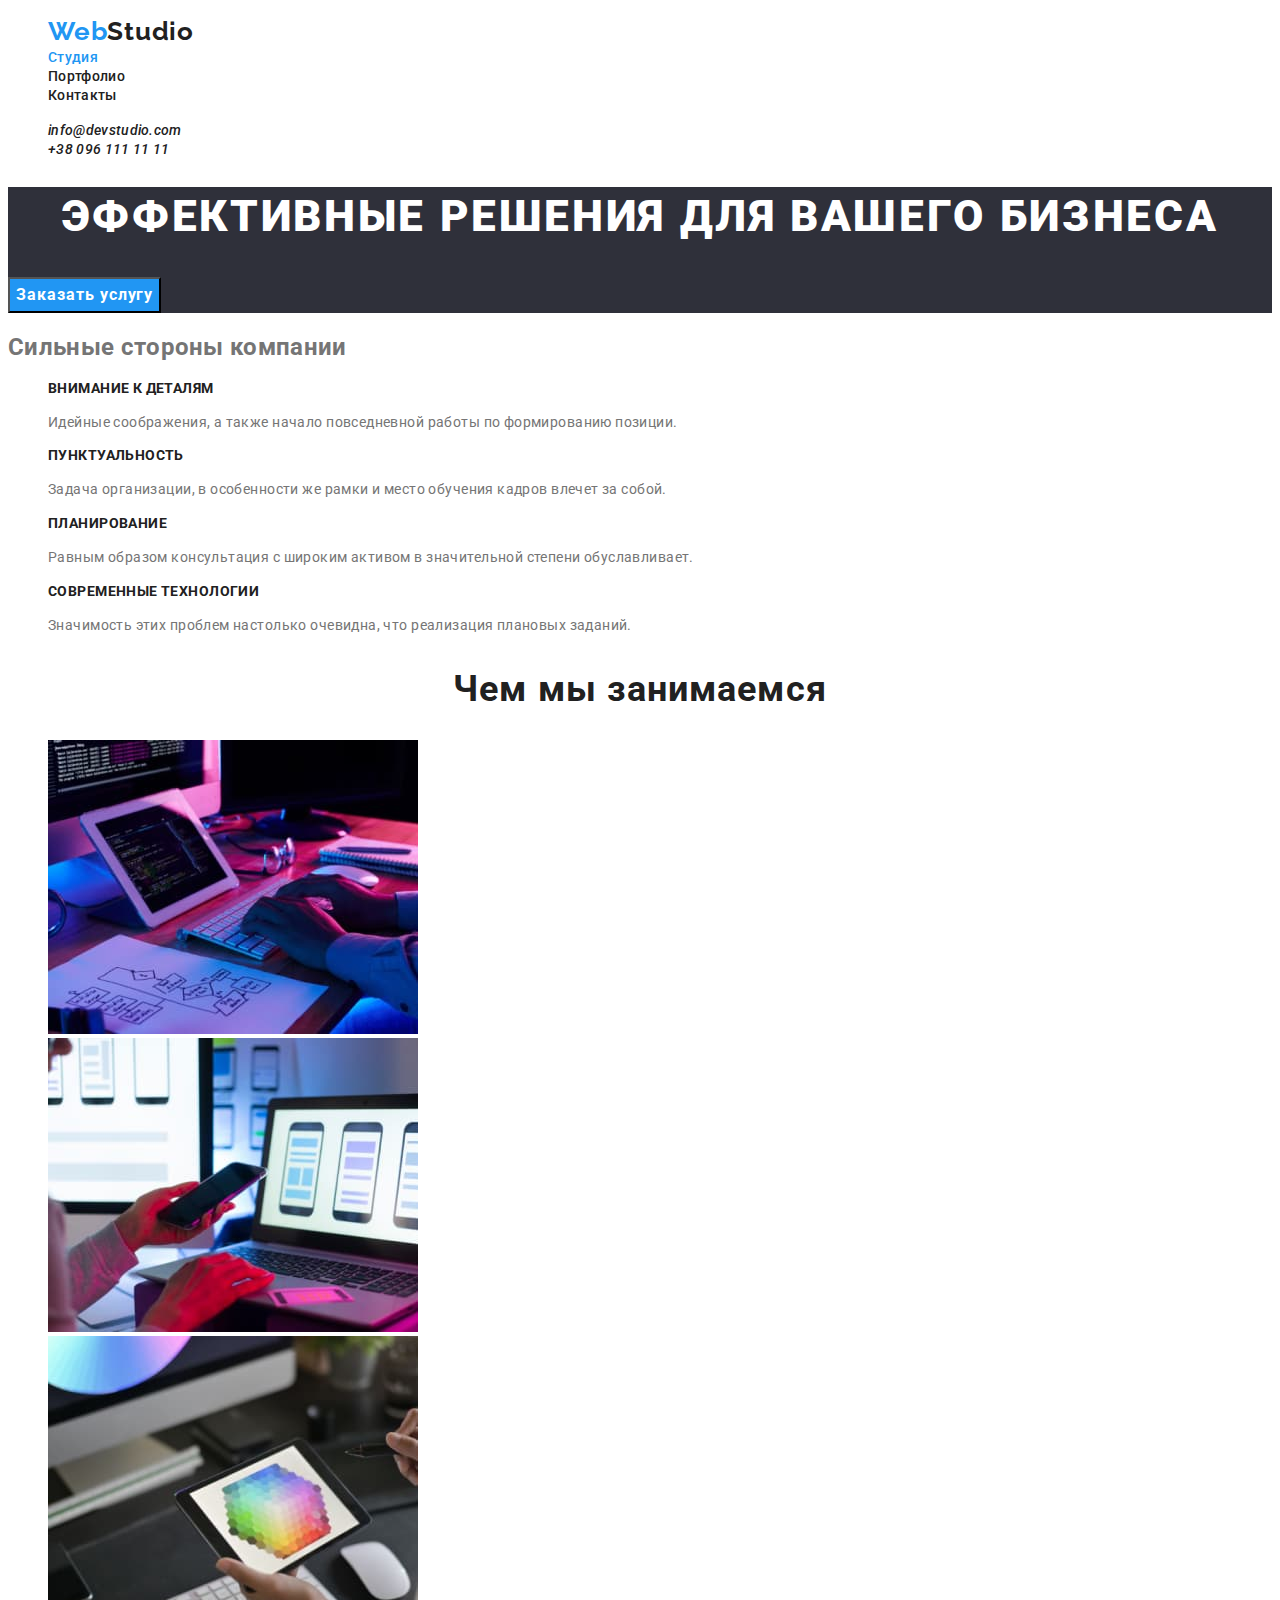
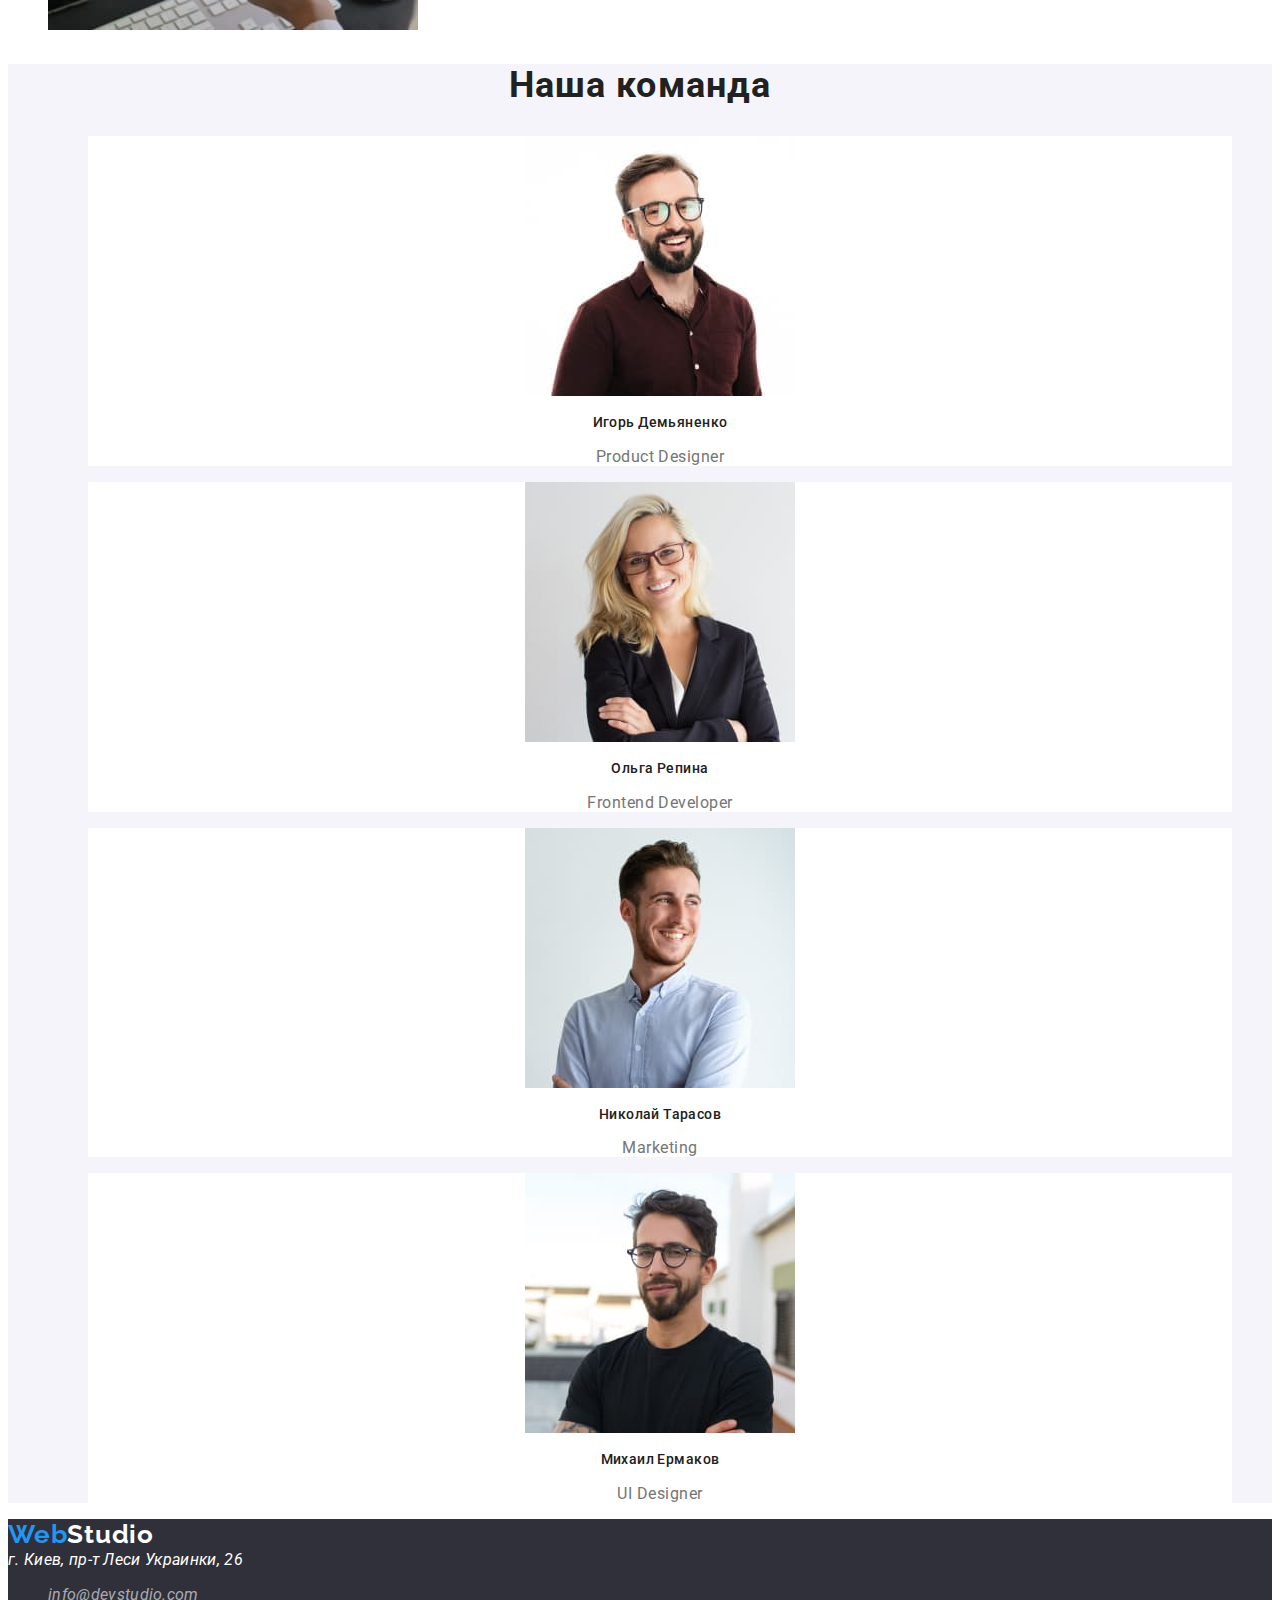
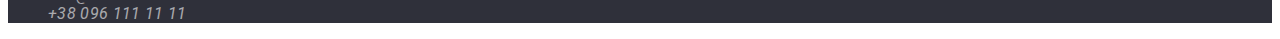
==== index.html @ fc60b1e9 "First final version" ====
<!DOCTYPE html>
<html lang="ru">
  <head>
    <meta charset="UTF-8" />
    <meta http-equiv="X-UA-Compatible" content="IE=edge" />
    <meta name="viewport" content="width=device-width, initial-scale=1.0" />
    <meta
      name="description"
      content="Розработка и создание сайтов включая создания макета и веб-дизайн"
    />
    <title>WebStudio</title>
    <link rel="preconnect" href="https://fonts.googleapis.com" />
    <link rel="preconnect" href="https://fonts.gstatic.com" crossorigin />
    <link
      href="https://fonts.googleapis.com/css2?family=Raleway:wght@700&family=Roboto:wght@400;500;700;900&display=swap"
      rel="stylesheet"
    />
    <link rel="stylesheet" href="./css/styles.css" />
  </head>

  <body>
    <header>
      <!--NAVIGATION-->
      <nav>
        <ul class="site-nav list">
          <li>
            <a href="./" class="logo">Web<span class="logo-black">Studio</span></a>
          </li>
          <li><a href="" class="link current">Студия</a></li>
          <li><a href="./portfolio.html" class="link">Портфолио</a></li>
          <li><a href="" class="link">Контакты</a></li>
        </ul>
      </nav>
      <!--/ NAVIGATION-->
      <!--CONTACTS-->
      <address>
        <ul class="contacts list">
          <li><a href="mailto:nfo@devstudio.com" class="link">info@devstudio.com</a></li>
          <li><a href="tel:+380961111111" class="link">+38 096 111 11 11</a></li>
        </ul>
      </address>
    </header>
    <!--/ CONTACTS-->
    <!--HERO BLOCK-->
    <main>
      <section class="section hero">
        <h1 class="hero-title">Эффективные решения для вашего бизнеса</h1>
        <button type="button" class="button">Заказать услугу</button>
      </section>
      <!--/ HERO BLOCK-->

      <!--STRONG PARTS OF THE COMPANY-->
      <section class="section feature">
        <h2>Сильные стороны компании</h2>
        <ul class="list">
          <li>
            <article>
              <h2 class="sub-title">Внимание к деталям</h2>
              <p class="text">
                Идейные соображения, а также начало повседневной работы по формированию позиции.
              </p>
            </article>
          </li>
          <li>
            <article>
              <h2 class="sub-title">Пунктуальность</h2>
              <p class="text">
                Задача организации, в особенности же рамки и место обучения кадров влечет за собой.
              </p>
            </article>
          </li>

          <li>
            <article>
              <h2 class="sub-title">Планирование</h2>
              <p class="text">
                Равным образом консультация с широким активом в значительной степени обуславливает.
              </p>
            </article>
          </li>

          <li>
            <article>
              <h2 class="sub-title">Современные технологии</h2>
              <p class="text">
                Значимость этих проблем настолько очевидна, что реализация плановых заданий.
              </p>
            </article>
          </li>
        </ul>
      </section>
      <!--/ STRONG PARTS OF THE COMPANY-->

      <!--OUR JOB-->
      <section class="section">
        <h2 class="section-title">Чем мы занимаемся</h2>
        <ul class="list">
          <li><img src="./images/box1.jpg" alt="Пишим код" width="370" height="294" /></li>
          <li>
            <img src="./images/box2.jpg" alt="Делаем веб веб-дизайн" width="370" height="294" />
          </li>
          <li>
            <img
              src="./images/box3.jpg"
              alt="Оптимизируем цветовую палитру"
              width="370"
              height="294"
            />
          </li>
        </ul>
      </section>
      <!--/ OUR JOB-->

      <!--OUR TEAM-->
      <section class="section team">
        <h2 class="section-title">Наша команда</h2>
        <ul class="list">
          <li>
            <figure class="team-bg">
              <img
                src="./images/team/person1.jpg"
                alt="Product Designer"
                width="270"
                height="260"
              />
              <figcaption>
                <h3 class="sub-title">Игорь Демьяненко</h3>
                <p lang="en">Product Designer</p>
              </figcaption>
            </figure>
          </li>

          <li>
            <figure class="team-bg">
              <img
                src="./images/team/person2.jpg"
                alt="Frontend Developer"
                width="270"
                height="260"
              />
              <figcaption>
                <h3 class="sub-title">Ольга Репина</h3>
                <p lang="en">Frontend Developer</p>
              </figcaption>
            </figure>
          </li>

          <li>
            <figure class="team-bg">
              <img src="./images/team/person3.jpg" alt="Marketing" width="270" height="260" />
              <figcaption>
                <h3 class="sub-title">Николай Тарасов</h3>
                <p lang="en">Marketing</p>
              </figcaption>
            </figure>
          </li>

          <li>
            <figure class="team-bg">
              <img src="./images/team/person4.jpg" alt="UI Designer" width="270" height="260" />
              <figcaption>
                <h3 class="sub-title">Михаил Ермаков</h3>
                <p lang="en">UI Designer</p>
              </figcaption>
            </figure>
          </li>
        </ul>
      </section>
    </main>
    <!--/ OUR TEAM-->
    <!--FOOTER-->
    <footer class="bottom">
      <a href="./index.html" class="logo">Web<span class="logo-white">Studio</span></a>
      <address>
        г. Киев, пр-т Леси Украинки, 26
      </address>
      <address>
        <ul class="address list">
          <li><a href="mailto:nfo@devstudio.com" class="link">info@devstudio.com</a></li>
          <li><a href="tel:+380961111111" class="link">+38 096 111 11 11</a></li>
        </ul>
      </address>
    </footer>
    <!--/ FOOTER-->
  </body>
</html>
---- css/styles.css ----
:root {
    --title-text-color: #212121;
    --accent-color: #2196F3;
    --main-text-color: #757575;
    --address-text: rgba(255, 255, 255, 0.6);
    --background-color-white: #ffffff;
    --background-color-gray: #F5F4FA;
    --background-color-black: #2F303A;
}

body {
    background-color: var(--background-color-white);
    color: var(--main-text-color);

    font-family: Roboto, sans-serif;
    letter-spacing: 0.02em;
}

button {
    font-family: inherit;

    cursor: pointer;
}

.list {
    list-style-type: none
}

/* Site navigation */
.logo {
    color: var(--accent-color);

    font-family: 'Raleway';
    font-weight: 700;
    font-size: 26px;
    line-height: 1.19;
    letter-spacing: 0.03em;
    text-decoration: none;
}
.logo-black {
    color: var(--title-text-color);
}
.logo-white {
    color: #ffffff;
}

.site-nav .link,
.contacts .link {
    color: var(--title-text-color);

    text-decoration: none;
    font-weight: 500;
    font-size: 14px;
    line-height: 1.14;
}

.link.current {
    color: var(--accent-color);
}

.site-nav .link:hover,
.site-nav .link:focus,
.contacts .link:hover,
.contacts .link:focus,
.bottom .link:hover,
.bottom .link:focus {
    color: var(--accent-color);
}

.contacts .link {
    text-decoration: none;
}

/* Main section */

.section-title {
    color: var(--title-text-color);
        font-weight: 700;
        font-size: 36px;
        line-height: 1.17;
        text-align: center;
        letter-spacing: 0.03em;
}

.sub-title{
color: var(--title-text-color);
    font-weight: 700;
    font-size: 14px;
    line-height: 1.14;
    letter-spacing: 0.03em;
    text-transform: uppercase;

}




/* Hero block */
.hero-title {
    color: #ffffff;

    font-weight: 900;
    font-size: 44px;
    line-height: 1.36;
    text-align: center;
    letter-spacing: 0.06em;
    text-transform: uppercase;
}

.section.hero {
    background-color: var(--background-color-black);
}

.button {
    background-color: var(--accent-color);
    color: #ffffff;

    font-weight: 700;
    font-size: 16px;
    line-height: 1.88;
    letter-spacing: 0.06em;
}

/*--/ Hero block */
/*     STRONG PARTS OF THE COMPANY */
.feature .text{
    font-family: 'Roboto';
        font-weight: 400;
        font-size: 14px;
        line-height: 1.71;
        letter-spacing: 0.03em;
}


/* --/ STRONG PARTS OF THE COMPANY */

/*   Our team */
.team {
    background-color: var(--background-color-gray);

    font-family: 'Roboto';
        font-style: normal;
        font-weight: 400;
        font-size: 16px;
        line-height: 1.19;
        text-align: center;
        letter-spacing: 0.03em;
}

.team .sub-title{

        font-weight: 500;
        line-height: 1.2;
        text-transform:none;
}

.team-bg {
    background-color: var(--background-color-white);
}
/*--/ Our team */
/* Footer */

.bottom {
    color: #ffffff;
    background-color: var(--background-color-black);
}


.bottom .link {
    color: rgba(255 255 255 / .6);
    text-decoration: none;
}

/* Portfolio */

.button-filter {
    color: var(--title-text-color);
    background-color: #F5F4FA;

        font-weight: 500;
        font-size: 16px;
        line-height: 1.6;
        text-align: center;
        letter-spacing: 0.03em;
}

.button-filter:hover,
.button-filter:focus {
    color: #ffffff;
    background-color: var(--accent-color);
    text-align: end;
}

.portfolio .sub-title{
font-weight: 700;
    font-size: 18px;
    line-height: 2;
    letter-spacing: 0.06em;
}

.portfolio .text{
        font-weight: 400;
        font-size: 16px;
        line-height: 1.9;
        letter-spacing: 0.03em;
}
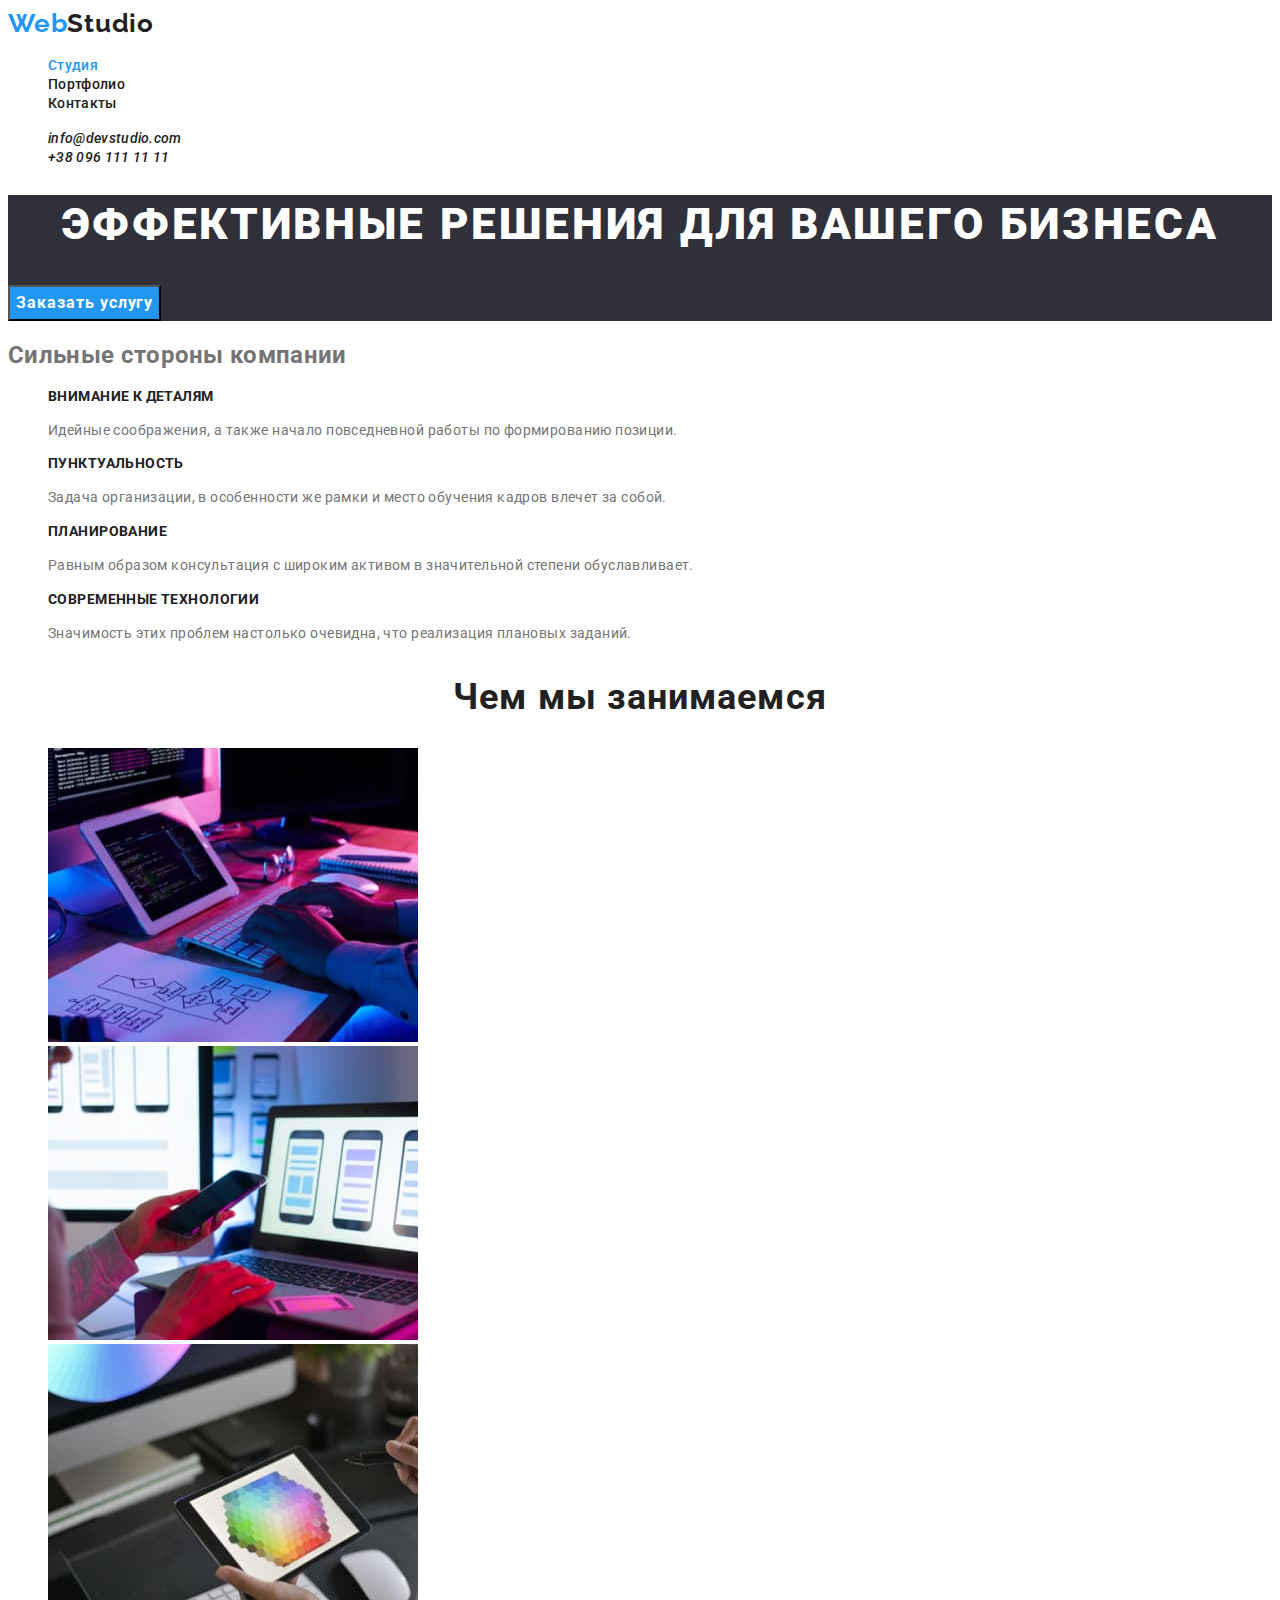
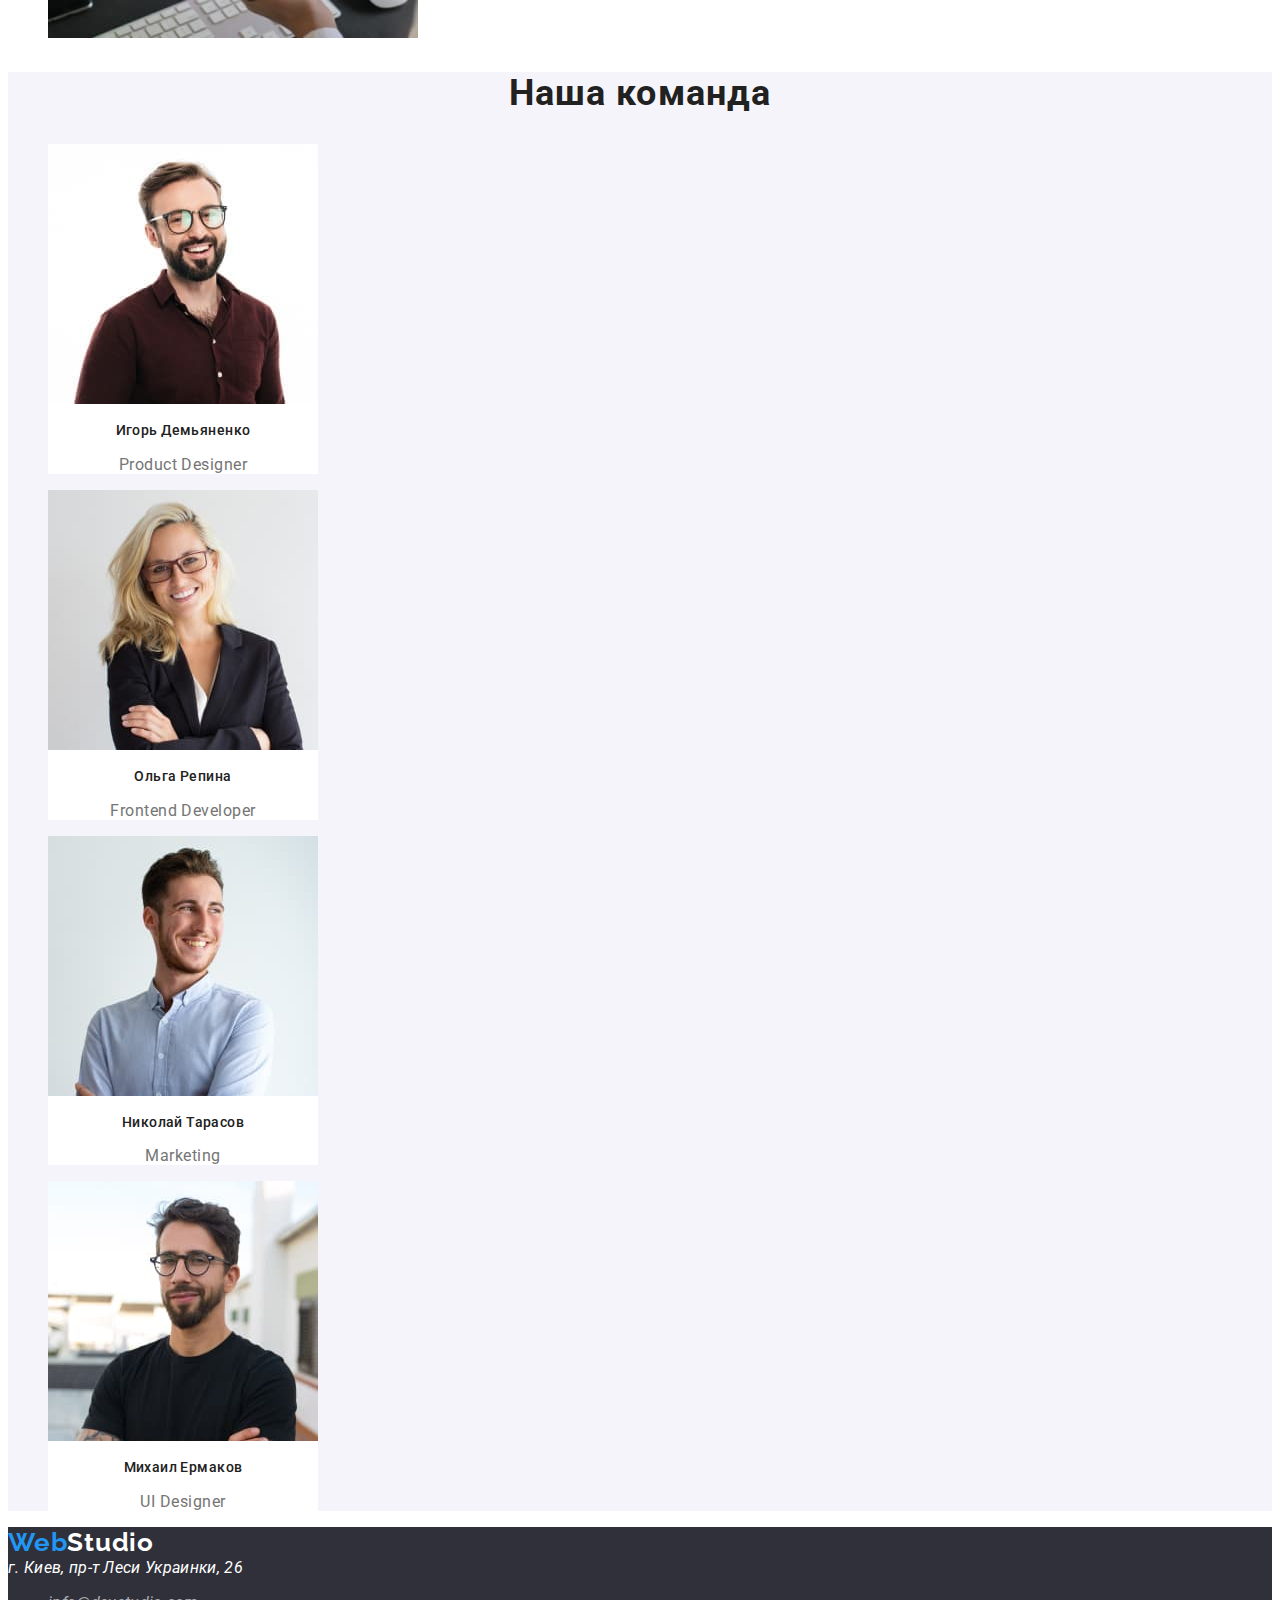
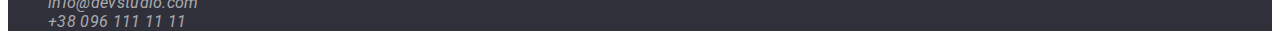
==== commit c04d4362: "removed unnessary article & figure" ====
--- a/index.html
+++ b/index.html
@@ -22,10 +22,8 @@
     <header>
       <!--NAVIGATION-->
       <nav>
+        <a href="./" class="logo">Web<span class="logo-black">Studio</span></a>
         <ul class="site-nav list">
-          <li>
-            <a href="./" class="logo">Web<span class="logo-black">Studio</span></a>
-          </li>
           <li><a href="" class="link current">Студия</a></li>
           <li><a href="./portfolio.html" class="link">Портфолио</a></li>
           <li><a href="" class="link">Контакты</a></li>
@@ -54,38 +52,38 @@
         <h2>Сильные стороны компании</h2>
         <ul class="list">
           <li>
-            <article>
-              <h2 class="sub-title">Внимание к деталям</h2>
+            <div>
+              <h3 class="sub-title">Внимание к деталям</h3>
               <p class="text">
                 Идейные соображения, а также начало повседневной работы по формированию позиции.
               </p>
-            </article>
+            </div>
           </li>
           <li>
-            <article>
-              <h2 class="sub-title">Пунктуальность</h2>
+            <div>
+              <h3 class="sub-title">Пунктуальность</h3>
               <p class="text">
                 Задача организации, в особенности же рамки и место обучения кадров влечет за собой.
               </p>
-            </article>
+            </div>
           </li>
 
           <li>
-            <article>
-              <h2 class="sub-title">Планирование</h2>
+            <div>
+              <h3 class="sub-title">Планирование</h3>
               <p class="text">
                 Равным образом консультация с широким активом в значительной степени обуславливает.
               </p>
-            </article>
+            </div>
           </li>
 
           <li>
-            <article>
-              <h2 class="sub-title">Современные технологии</h2>
+            <div>
+              <h3 class="sub-title">Современные технологии</h3>
               <p class="text">
                 Значимость этих проблем настолько очевидна, что реализация плановых заданий.
               </p>
-            </article>
+            </div>
           </li>
         </ul>
       </section>
@@ -97,7 +95,7 @@
         <ul class="list">
           <li><img src="./images/box1.jpg" alt="Пишим код" width="370" height="294" /></li>
           <li>
-            <img src="./images/box2.jpg" alt="Делаем веб веб-дизайн" width="370" height="294" />
+            <img src="./images/box2.jpg" alt="Делаем веб-дизайн" width="370" height="294" />
           </li>
           <li>
             <img
@@ -115,54 +113,48 @@
       <section class="section team">
         <h2 class="section-title">Наша команда</h2>
         <ul class="list">
-          <li>
-            <figure class="team-bg">
-              <img
-                src="./images/team/person1.jpg"
-                alt="Product Designer"
-                width="270"
-                height="260"
-              />
-              <figcaption>
-                <h3 class="sub-title">Игорь Демьяненко</h3>
-                <p lang="en">Product Designer</p>
-              </figcaption>
-            </figure>
+          <li class="team-bg">
+            <img
+              src="./images/team/person1.jpg"
+              alt="Мужчина, одетый в коричневую рубашку, с черной бородой и в очках - улыбается."
+              width="270"
+              height="260"
+            />
+            <h3 class="sub-title">Игорь Демьяненко</h3>
+            <p lang="en">Product Designer</p>
           </li>
 
-          <li>
-            <figure class="team-bg">
-              <img
-                src="./images/team/person2.jpg"
-                alt="Frontend Developer"
-                width="270"
-                height="260"
-              />
-              <figcaption>
-                <h3 class="sub-title">Ольга Репина</h3>
-                <p lang="en">Frontend Developer</p>
-              </figcaption>
-            </figure>
+          <li class="team-bg">
+            <img
+              src="./images/team/person2.jpg"
+              alt="Женщина, одетая в черный пиджак, с русыми волосами и в очках - улыбается."
+              width="270"
+              height="260"
+            />
+            <h3 class="sub-title">Ольга Репина</h3>
+            <p lang="en">Frontend Developer</p>
           </li>
 
-          <li>
-            <figure class="team-bg">
-              <img src="./images/team/person3.jpg" alt="Marketing" width="270" height="260" />
-              <figcaption>
-                <h3 class="sub-title">Николай Тарасов</h3>
-                <p lang="en">Marketing</p>
-              </figcaption>
-            </figure>
+          <li class="team-bg">
+            <img
+              src="./images/team/person3.jpg"
+              alt="Мужчина, одетый в белую рубашку, с легкой небритостью на лице -  улыбается."
+              width="270"
+              height="260"
+            />
+            <h3 class="sub-title">Николай Тарасов</h3>
+            <p lang="en">Marketing</p>
           </li>
 
-          <li>
-            <figure class="team-bg">
-              <img src="./images/team/person4.jpg" alt="UI Designer" width="270" height="260" />
-              <figcaption>
-                <h3 class="sub-title">Михаил Ермаков</h3>
-                <p lang="en">UI Designer</p>
-              </figcaption>
-            </figure>
+          <li class="team-bg">
+            <img
+              src="./images/team/person4.jpg"
+              alt="Мужчина, одетый в черную футболку, с черной бородой и в очках  - улыбается."
+              width="270"
+              height="260"
+            />
+            <h3 class="sub-title">Михаил Ермаков</h3>
+            <p lang="en">UI Designer</p>
           </li>
         </ul>
       </section>
--- a/css/styles.css
+++ b/css/styles.css
@@ -156,6 +156,7 @@
 
 .team-bg {
     background-color: var(--background-color-white);
+    width: 270px;
 }
 /*--/ Our team */
 /* Footer */
@@ -196,11 +197,12 @@
     font-size: 18px;
     line-height: 2;
     letter-spacing: 0.06em;
+    text-transform: none;
 }
 
 .portfolio .text{
         font-weight: 400;
         font-size: 16px;
         line-height: 1.9;
-        letter-spacing: 0.03em;
-}
+        letter-spacing: 0.03em;   
+}
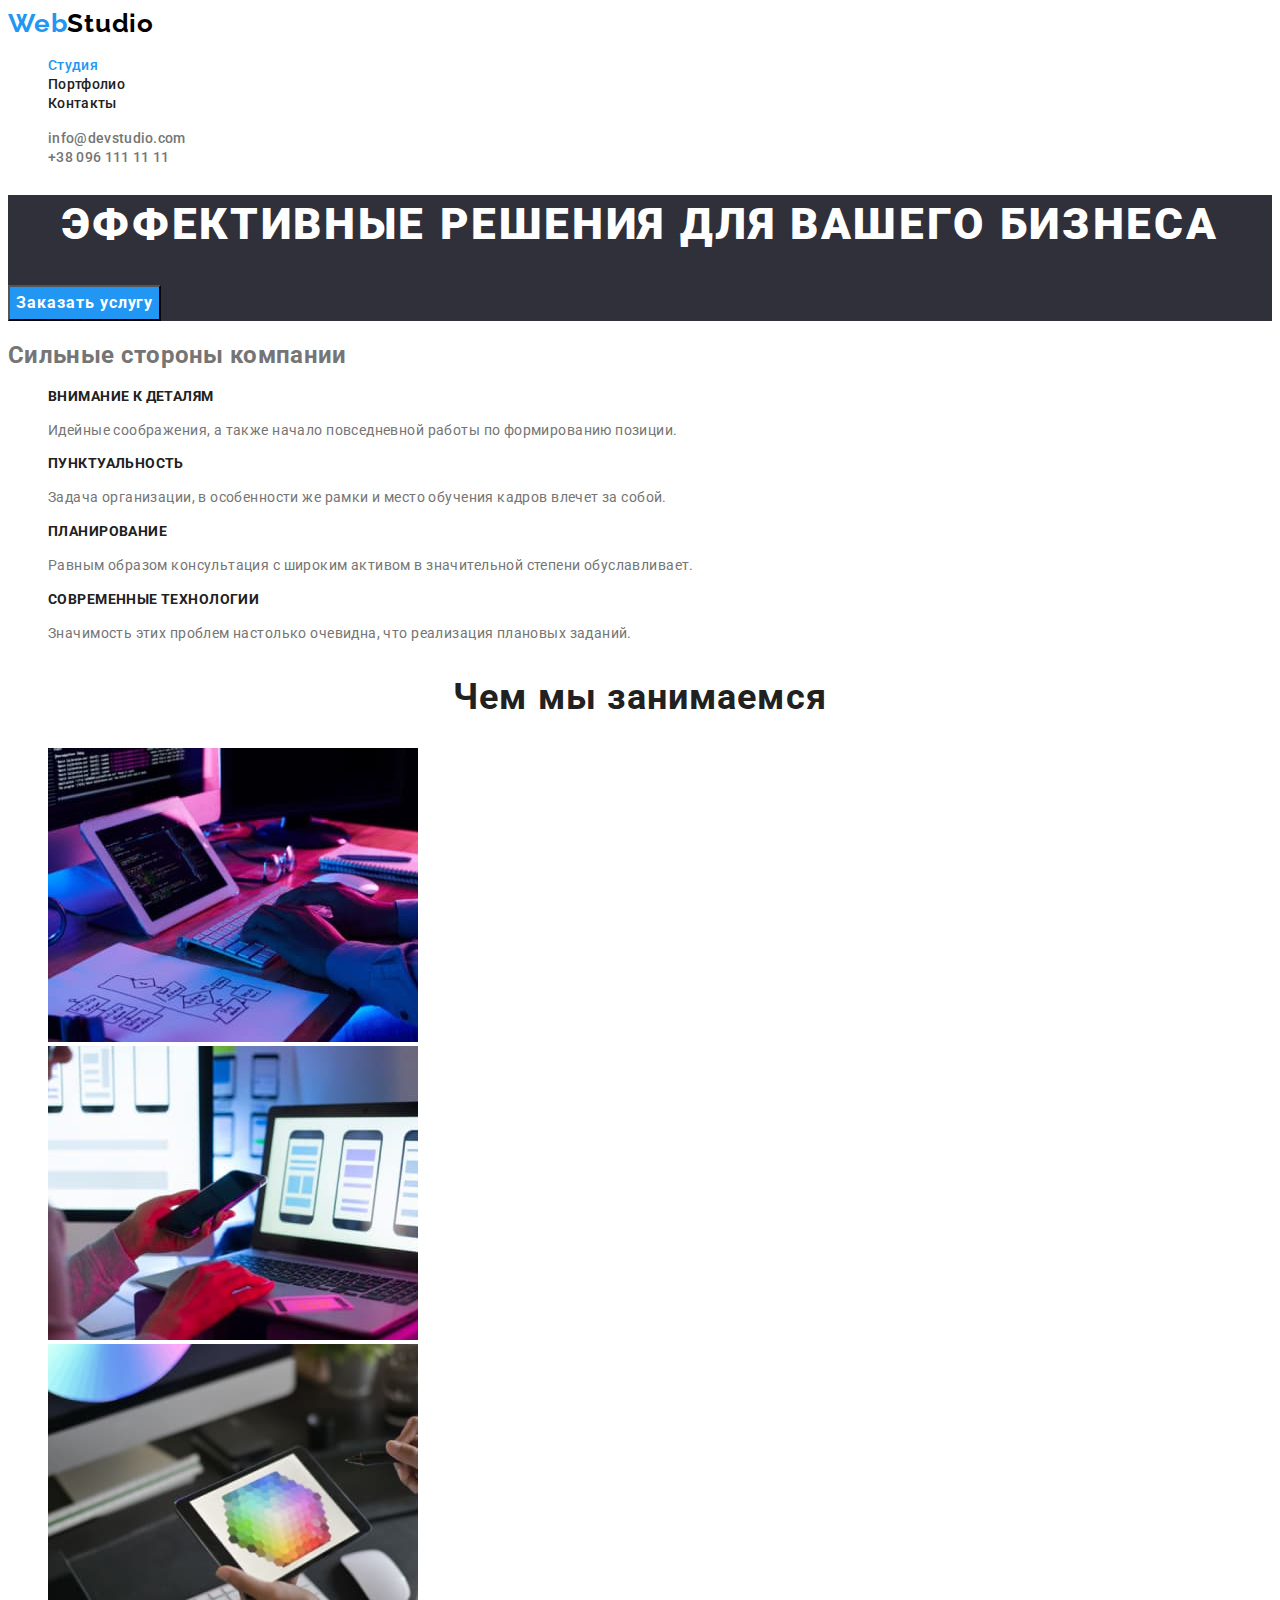
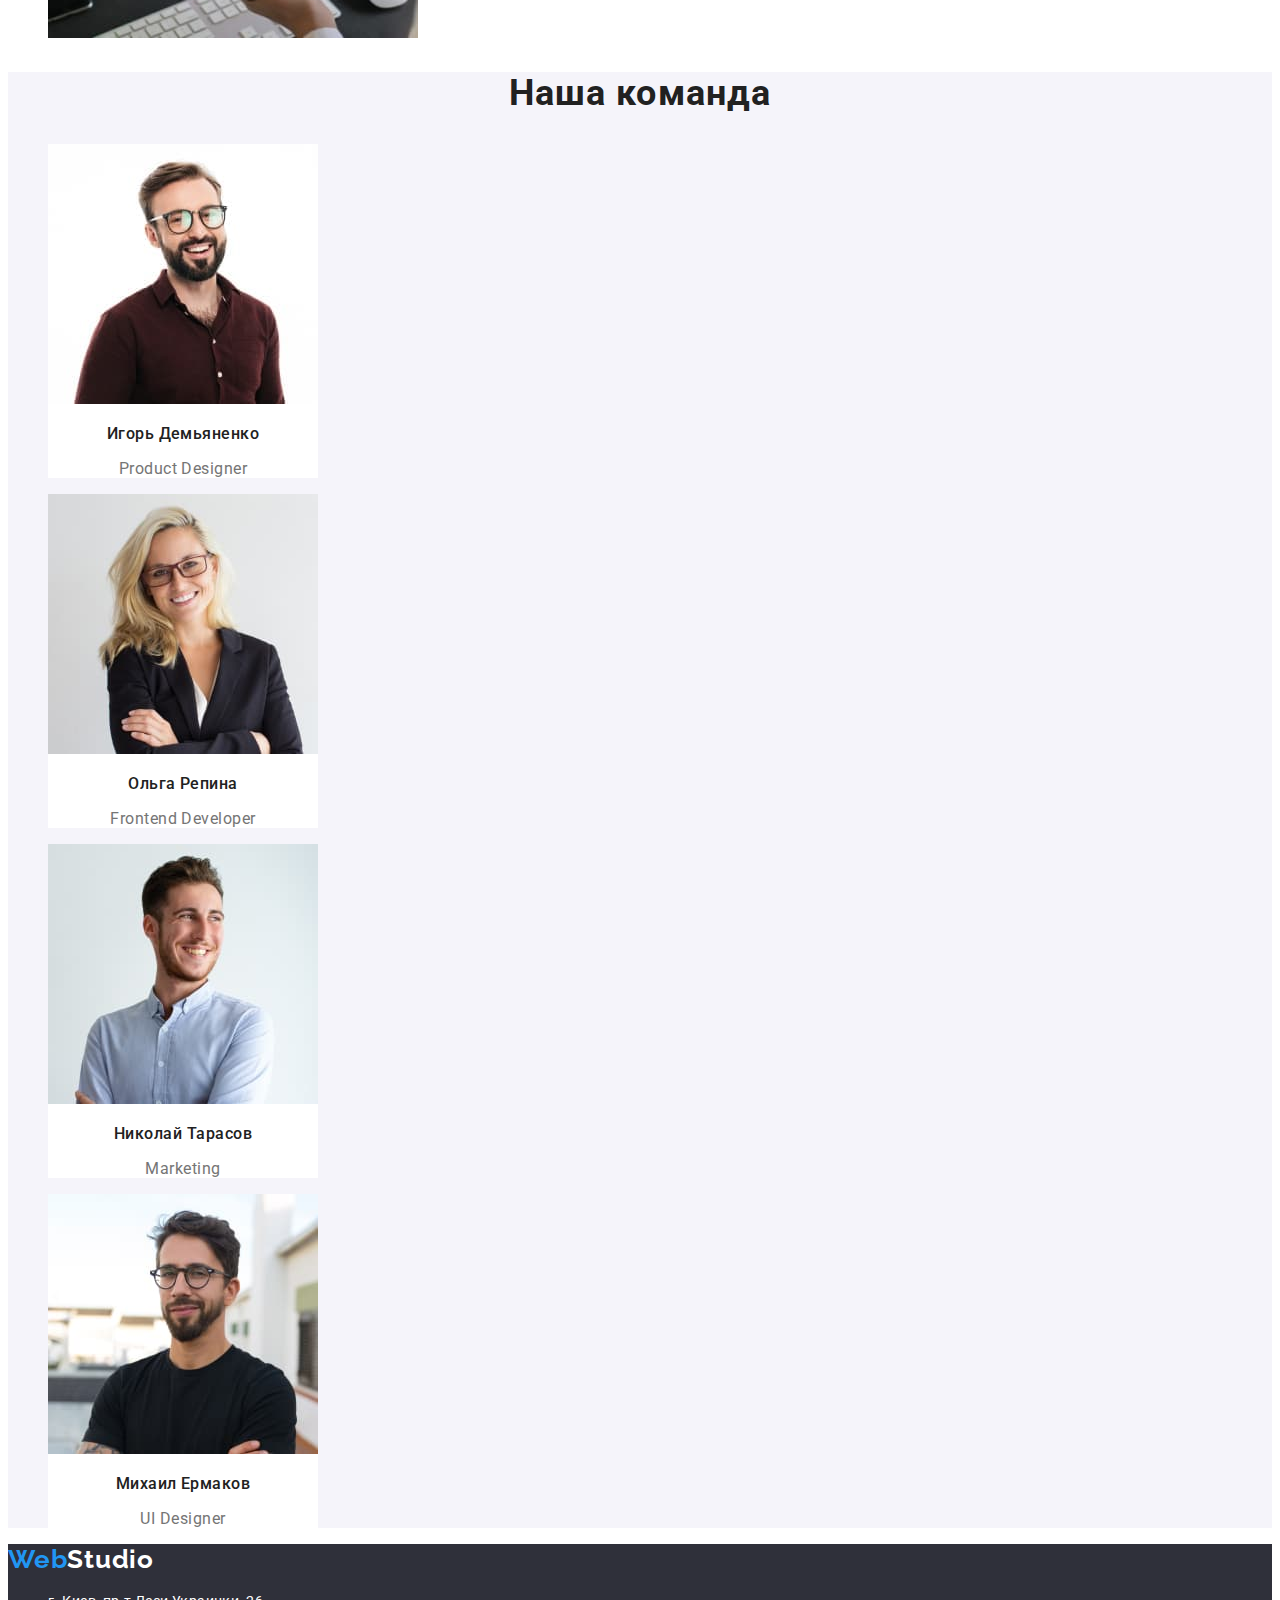
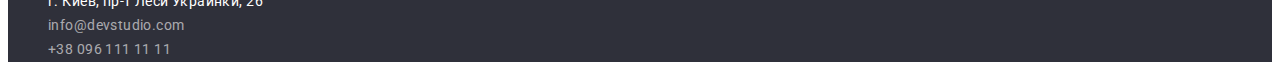
==== commit 4c2756fc: "second attempt for approval" ====
--- a/index.html
+++ b/index.html
@@ -31,12 +31,12 @@
       </nav>
       <!--/ NAVIGATION-->
       <!--CONTACTS-->
-      <address>
+      <div>
         <ul class="contacts list">
           <li><a href="mailto:nfo@devstudio.com" class="link">info@devstudio.com</a></li>
           <li><a href="tel:+380961111111" class="link">+38 096 111 11 11</a></li>
         </ul>
-      </address>
+      </div>
     </header>
     <!--/ CONTACTS-->
     <!--HERO BLOCK-->
@@ -113,7 +113,7 @@
       <section class="section team">
         <h2 class="section-title">Наша команда</h2>
         <ul class="list">
-          <li class="team-bg">
+          <li class="mate">
             <img
               src="./images/team/person1.jpg"
               alt="Мужчина, одетый в коричневую рубашку, с черной бородой и в очках - улыбается."
@@ -121,10 +121,10 @@
               height="260"
             />
             <h3 class="sub-title">Игорь Демьяненко</h3>
-            <p lang="en">Product Designer</p>
+            <p lang="en" class="text">Product Designer</p>
           </li>
 
-          <li class="team-bg">
+          <li class="mate">
             <img
               src="./images/team/person2.jpg"
               alt="Женщина, одетая в черный пиджак, с русыми волосами и в очках - улыбается."
@@ -132,10 +132,10 @@
               height="260"
             />
             <h3 class="sub-title">Ольга Репина</h3>
-            <p lang="en">Frontend Developer</p>
+            <p lang="en" class="text">Frontend Developer</p>
           </li>
 
-          <li class="team-bg">
+          <li class="mate">
             <img
               src="./images/team/person3.jpg"
               alt="Мужчина, одетый в белую рубашку, с легкой небритостью на лице -  улыбается."
@@ -143,10 +143,10 @@
               height="260"
             />
             <h3 class="sub-title">Николай Тарасов</h3>
-            <p lang="en">Marketing</p>
+            <p lang="en" class="text">Marketing</p>
           </li>
 
-          <li class="team-bg">
+          <li class="mate">
             <img
               src="./images/team/person4.jpg"
               alt="Мужчина, одетый в черную футболку, с черной бородой и в очках  - улыбается."
@@ -154,7 +154,7 @@
               height="260"
             />
             <h3 class="sub-title">Михаил Ермаков</h3>
-            <p lang="en">UI Designer</p>
+            <p lang="en" class="text">UI Designer</p>
           </li>
         </ul>
       </section>
@@ -164,10 +164,12 @@
     <footer class="bottom">
       <a href="./index.html" class="logo">Web<span class="logo-white">Studio</span></a>
       <address>
-        г. Киев, пр-т Леси Украинки, 26
-      </address>
-      <address>
-        <ul class="address list">
+        <ul class="list">
+          <li>
+            <a href="https://goo.gl/maps/TPmQFiWesqaCnMbB8" class="link street"
+              >г. Киев, пр-т Леси Украинки, 26</a
+            >
+          </li>
           <li><a href="mailto:nfo@devstudio.com" class="link">info@devstudio.com</a></li>
           <li><a href="tel:+380961111111" class="link">+38 096 111 11 11</a></li>
         </ul>
--- a/css/styles.css
+++ b/css/styles.css
@@ -18,7 +18,6 @@
 
 button {
     font-family: inherit;
-
     cursor: pointer;
 }
 
@@ -38,14 +37,13 @@
     text-decoration: none;
 }
 .logo-black {
-    color: var(--title-text-color);
+    color: #000000;
 }
 .logo-white {
     color: #ffffff;
 }
 
-.site-nav .link,
-.contacts .link {
+.site-nav .link{
     color: var(--title-text-color);
 
     text-decoration: none;
@@ -68,6 +66,11 @@
 }
 
 .contacts .link {
+color: inherit;
+
+    font-weight: 500;
+    font-size: 14px;
+    line-height: 1.14;
     text-decoration: none;
 }
 
@@ -75,7 +78,6 @@
 
 .section-title {
     color: var(--title-text-color);
-        font-weight: 700;
         font-size: 36px;
         line-height: 1.17;
         text-align: center;
@@ -84,12 +86,10 @@
 
 .sub-title{
 color: var(--title-text-color);
-    font-weight: 700;
     font-size: 14px;
     line-height: 1.14;
     letter-spacing: 0.03em;
     text-transform: uppercase;
-
 }
 
 
@@ -124,8 +124,7 @@
 /*--/ Hero block */
 /*     STRONG PARTS OF THE COMPANY */
 .feature .text{
-    font-family: 'Roboto';
-        font-weight: 400;
+
         font-size: 14px;
         line-height: 1.71;
         letter-spacing: 0.03em;
@@ -135,12 +134,11 @@
 /* --/ STRONG PARTS OF THE COMPANY */
 
 /*   Our team */
-.team {
+.section.team{
     background-color: var(--background-color-gray);
-
-    font-family: 'Roboto';
-        font-style: normal;
-        font-weight: 400;
+}
+
+.team .text {
         font-size: 16px;
         line-height: 1.19;
         text-align: center;
@@ -148,31 +146,44 @@
 }
 
 .team .sub-title{
-
         font-weight: 500;
-        line-height: 1.2;
+        font-size: 16px;
+        line-height: 1.19;
+        text-align: center;
         text-transform:none;
 }
 
-.team-bg {
+.team .mate{
     background-color: var(--background-color-white);
     width: 270px;
 }
+
 /*--/ Our team */
 /* Footer */
-
 .bottom {
     color: #ffffff;
     background-color: var(--background-color-black);
+    font-weight: 400;
+    font-size: 14px;
+    line-height: 1.71;
+    letter-spacing: 0.03em;
 }
 
 
 .bottom .link {
     color: rgba(255 255 255 / .6);
-    text-decoration: none;
-}
-
-/* Portfolio */
+        font-style: normal;
+    text-decoration: none;
+}
+
+.bottom .street{
+        color: inherit;
+}
+
+
+
+
+/* Portfolio-Page */
 
 .button-filter {
     color: var(--title-text-color);
@@ -180,7 +191,7 @@
 
         font-weight: 500;
         font-size: 16px;
-        line-height: 1.6;
+        line-height: 1.62;
         text-align: center;
         letter-spacing: 0.03em;
 }
@@ -189,11 +200,15 @@
 .button-filter:focus {
     color: #ffffff;
     background-color: var(--accent-color);
-    text-align: end;
+}
+
+.portfolio .link{
+    color: var(--main-text-color);
+
+    text-decoration: none;
 }
 
 .portfolio .sub-title{
-font-weight: 700;
     font-size: 18px;
     line-height: 2;
     letter-spacing: 0.06em;
@@ -201,8 +216,7 @@
 }
 
 .portfolio .text{
-        font-weight: 400;
-        font-size: 16px;
-        line-height: 1.9;
+        font-size: 16px;
+        line-height: 1.88;
         letter-spacing: 0.03em;   
 }
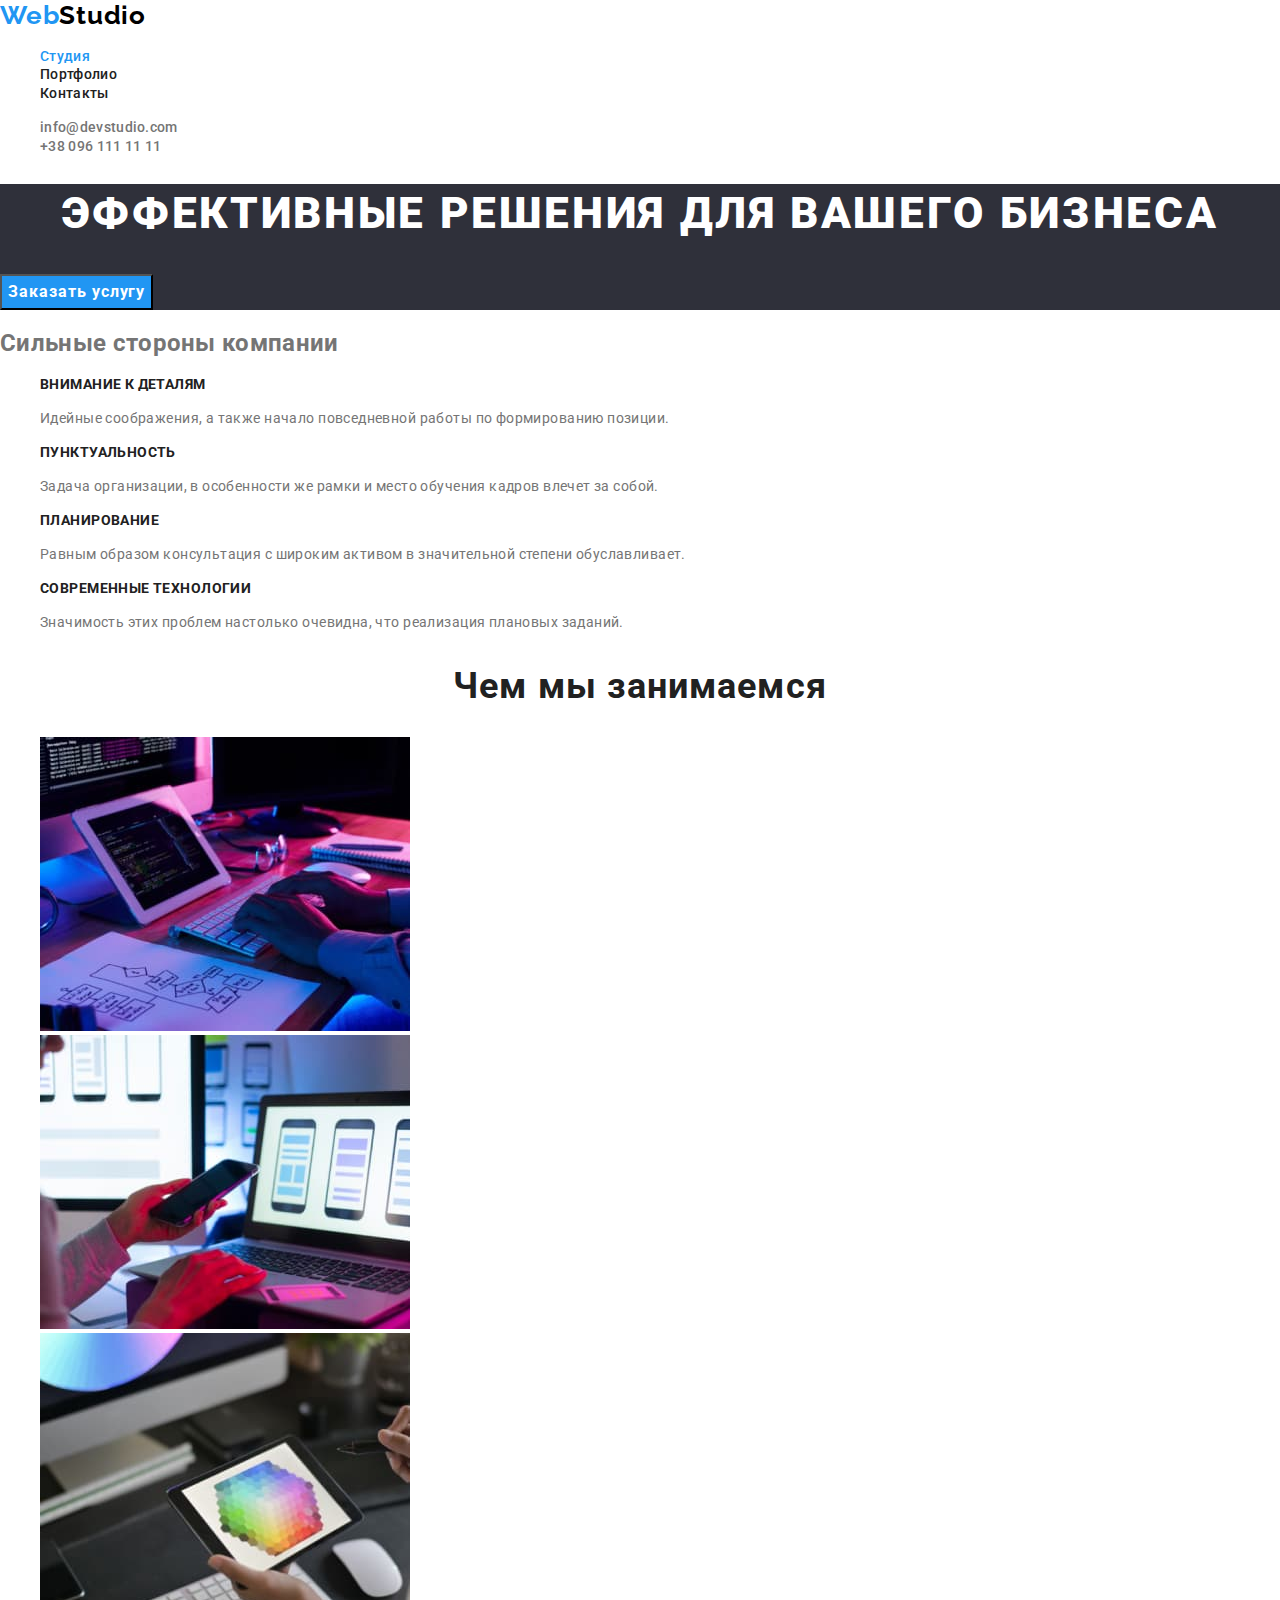
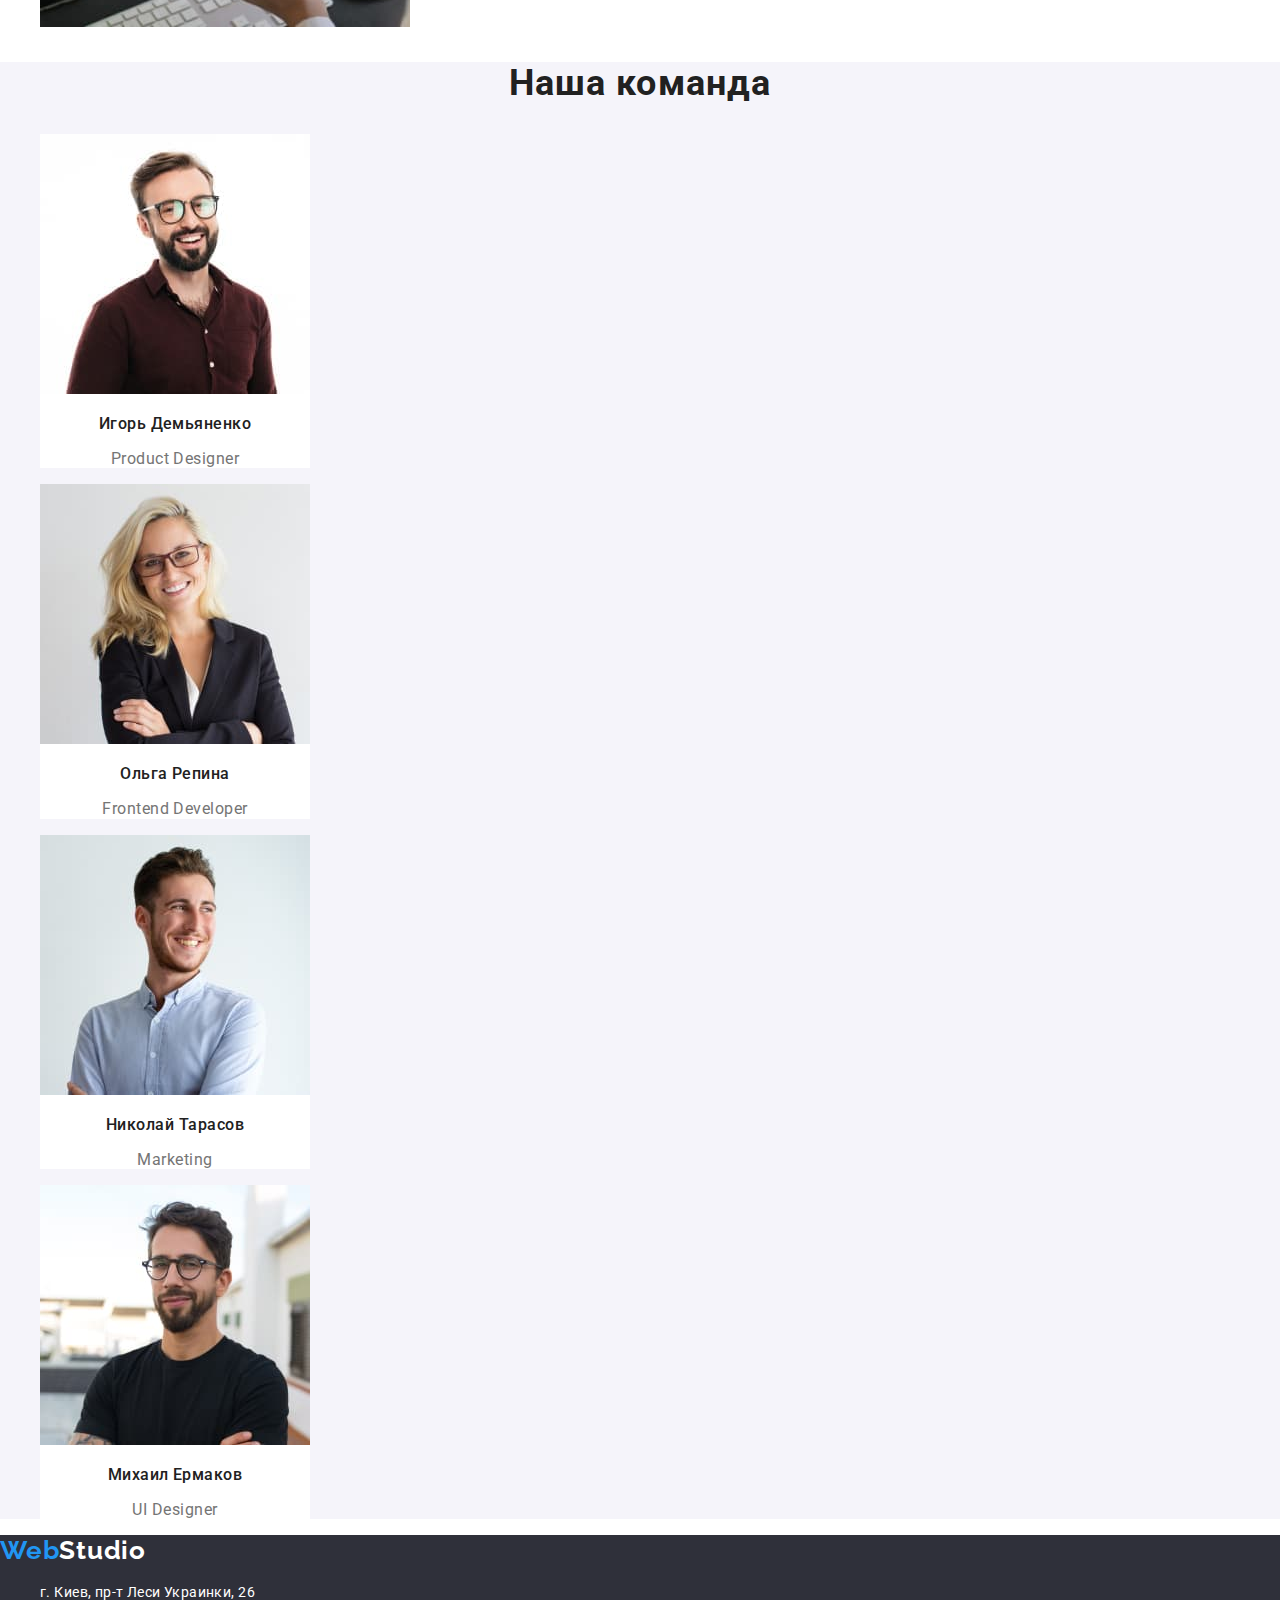
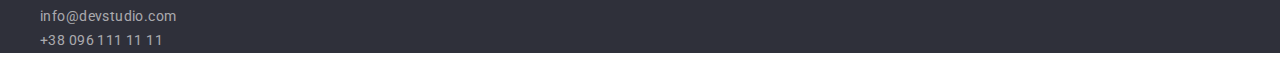
==== commit 3ca2a6d0: "added modern-normalize" ====
--- a/index.html
+++ b/index.html
@@ -15,6 +15,7 @@
       href="https://fonts.googleapis.com/css2?family=Raleway:wght@700&family=Roboto:wght@400;500;700;900&display=swap"
       rel="stylesheet"
     />
+    <link rel="stylesheet" href="https://cdn.jsdelivr.net/npm/modern-normalize@1.1.0/modern-normalize.min.css">
     <link rel="stylesheet" href="./css/styles.css" />
   </head>
 
@@ -166,7 +167,12 @@
       <address>
         <ul class="list">
           <li>
-            <a href="https://goo.gl/maps/TPmQFiWesqaCnMbB8" class="link street"
+            <a
+              href="https://goo.gl/maps/TPmQFiWesqaCnMbB8"
+              target="“_blank”"
+              rel="“noopener"
+              noreferrer”
+              class="link street"
               >г. Киев, пр-т Леси Украинки, 26</a
             >
           </li>
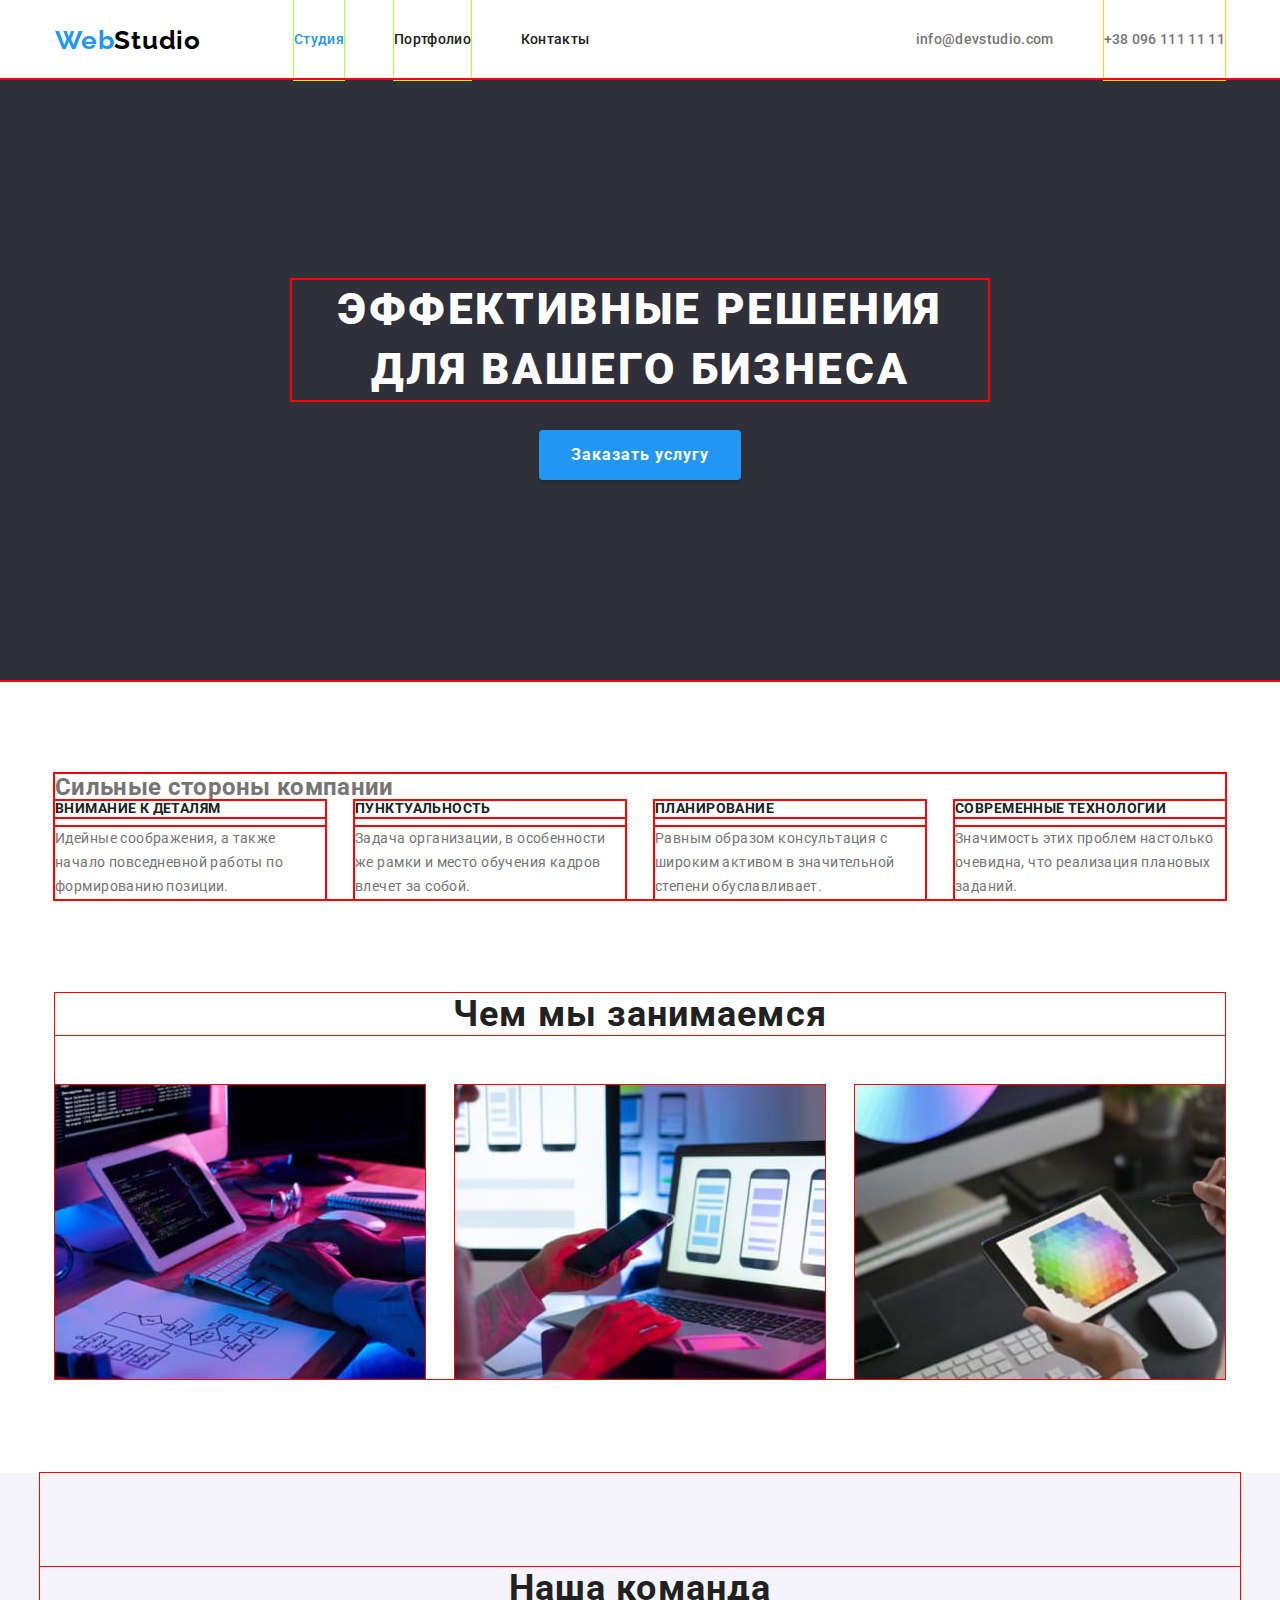
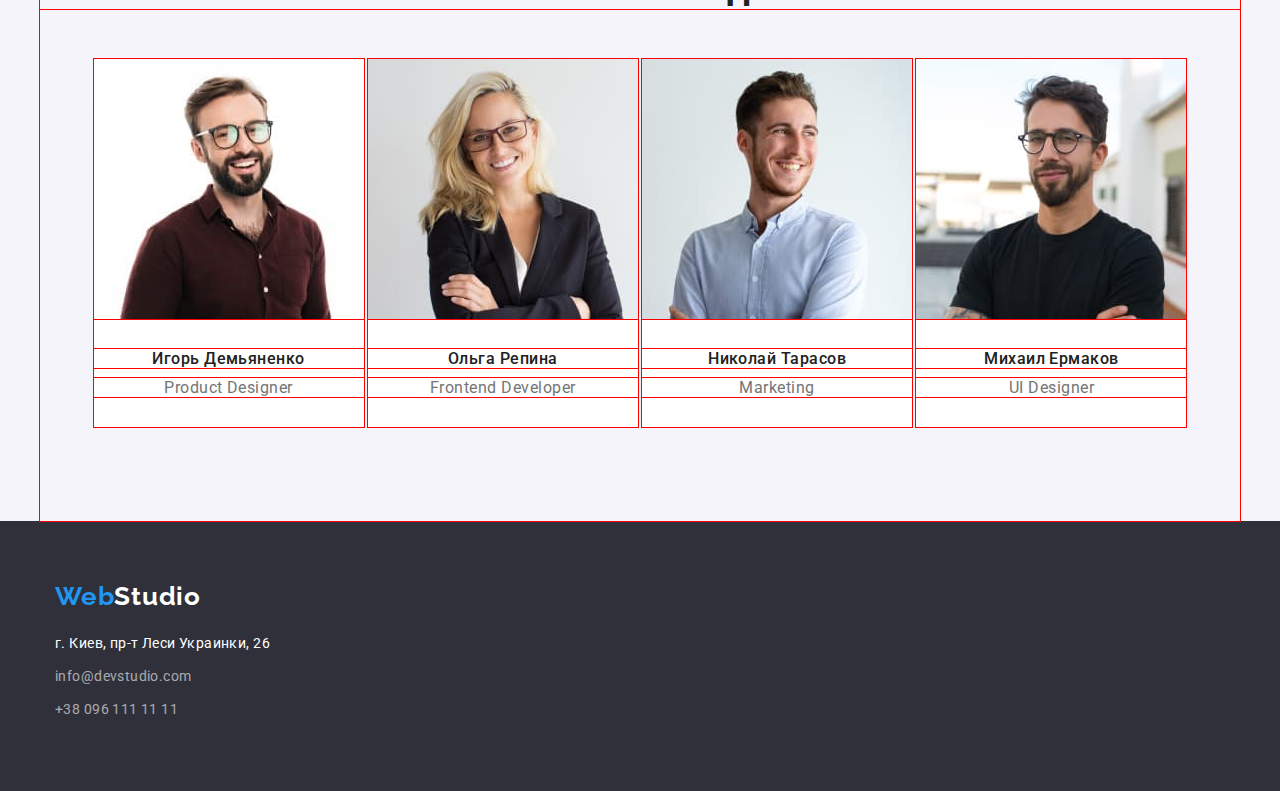
==== commit 669824b3: "draft version" ====
--- a/index.html
+++ b/index.html
@@ -15,171 +15,202 @@
       href="https://fonts.googleapis.com/css2?family=Raleway:wght@700&family=Roboto:wght@400;500;700;900&display=swap"
       rel="stylesheet"
     />
-    <link rel="stylesheet" href="https://cdn.jsdelivr.net/npm/modern-normalize@1.1.0/modern-normalize.min.css">
+    <link
+      rel="stylesheet"
+      href="https://cdn.jsdelivr.net/npm/modern-normalize@1.1.0/modern-normalize.min.css"
+    />
     <link rel="stylesheet" href="./css/styles.css" />
   </head>
 
   <body>
     <header>
       <!--NAVIGATION-->
-      <nav>
-        <a href="./" class="logo">Web<span class="logo-black">Studio</span></a>
-        <ul class="site-nav list">
-          <li><a href="" class="link current">Студия</a></li>
-          <li><a href="./portfolio.html" class="link">Портфолио</a></li>
-          <li><a href="" class="link">Контакты</a></li>
-        </ul>
-      </nav>
-      <!--/ NAVIGATION-->
-      <!--CONTACTS-->
-      <div>
-        <ul class="contacts list">
-          <li><a href="mailto:nfo@devstudio.com" class="link">info@devstudio.com</a></li>
-          <li><a href="tel:+380961111111" class="link">+38 096 111 11 11</a></li>
-        </ul>
-      </div>
+      <div class="container navigation-panel">
+        <nav class="main-nav">
+          <a href="./" class="logo">Web<span class="logo-black">Studio</span></a>
+          <ul class="site-nav list">
+            <li class="item"><a href="" class="link current">Студия</a></li>
+            <li class="item"><a href="./portfolio.html" class="link">Портфолио</a></li>
+            <li class="item"><a href="#contacts-address" class="link">Контакты</a></li>
+          </ul>
+        </nav>
+        <!--/ NAVIGATION-->
+        <!--CONTACTS-->
+        <div class="contacts panel">
+          <ul class="contacts list">
+            <li class="item">
+              <a href="mailto:nfo@devstudio.com" class="link">info@devstudio.com</a>
+            </li>
+            <li class="item"><a href="tel:+380961111111" class="link">+38 096 111 11 11</a></li>
+          </ul>
+        </div>
+      </div>
+      <!--/ CONTACTS-->
     </header>
-    <!--/ CONTACTS-->
+
     <!--HERO BLOCK-->
     <main>
       <section class="section hero">
-        <h1 class="hero-title">Эффективные решения для вашего бизнеса</h1>
-        <button type="button" class="button">Заказать услугу</button>
+        <div class="container">
+          <div class="centre">
+            <h1 class="hero-title">Эффективные решения для вашего бизнеса</h1>
+            <button type="button" class="button hero">Заказать услугу</button>
+          </div>
+        </div>
       </section>
+
       <!--/ HERO BLOCK-->
 
       <!--STRONG PARTS OF THE COMPANY-->
-      <section class="section feature">
-        <h2>Сильные стороны компании</h2>
-        <ul class="list">
-          <li>
-            <div>
-              <h3 class="sub-title">Внимание к деталям</h3>
-              <p class="text">
-                Идейные соображения, а также начало повседневной работы по формированию позиции.
-              </p>
-            </div>
-          </li>
-          <li>
-            <div>
-              <h3 class="sub-title">Пунктуальность</h3>
-              <p class="text">
-                Задача организации, в особенности же рамки и место обучения кадров влечет за собой.
-              </p>
-            </div>
-          </li>
-
-          <li>
-            <div>
-              <h3 class="sub-title">Планирование</h3>
-              <p class="text">
-                Равным образом консультация с широким активом в значительной степени обуславливает.
-              </p>
-            </div>
-          </li>
-
-          <li>
-            <div>
-              <h3 class="sub-title">Современные технологии</h3>
-              <p class="text">
-                Значимость этих проблем настолько очевидна, что реализация плановых заданий.
-              </p>
-            </div>
-          </li>
-        </ul>
+
+      <div class="container">
+        <section class="section feature">
+          <h2 class="hidden-element">Сильные стороны компании</h2>
+          <ul class="list wrapper">
+            <li class="item">
+             
+                <h3 class="sub-title">Внимание к деталям</h3>
+                <p class="text">
+                  Идейные соображения, а также начало повседневной работы по формированию позиции.
+                </p>
+            
+            </li>
+            <li class="item">
+                <h3 class="sub-title">Пунктуальность</h3>
+                <p class="text">
+                  Задача организации, в особенности же рамки и место обучения кадров влечет за
+                  собой.
+                </p>
+            </li>
+
+            <li class="item">
+                <h3 class="sub-title">Планирование</h3>
+                <p class="text">
+                  Равным образом консультация с широким активом в значительной степени
+                  обуславливает.
+                </p>
+            </li>
+
+            <li class="item">
+                <h3 class="sub-title">Современные технологии</h3>
+                <p class="text">
+                  Значимость этих проблем настолько очевидна, что реализация плановых заданий.
+                </p>
+             
+            </li>
+          </ul>
+        </section>
+      </div>
+
+      <!--/ STRONG PARTS OF THE COMPANY-->
+
+      <!--OUR JOB-->
+      <div class="container">
+        <section class="section">
+          <div class="our-job">
+            <h2 class="section-title">Чем мы занимаемся</h2>
+            <ul class="list wrapper">
+              <li class="item"><img src="./images/box1.jpg" alt="Пишим код" width="370" height="294" /></li>
+              <li class="item">
+                <img src="./images/box2.jpg" alt="Делаем веб-дизайн" width="370" height="294" />
+              </li class="item">
+              <li>
+                <img
+                  src="./images/box3.jpg"
+                  alt="Оптимизируем цветовую палитру"
+                  width="370"
+                  height="294"
+                />
+              </li>
+            </ul>
+          </div>
+        </section>
+      </div>
+      <!--/ OUR JOB-->
+
+      <!--OUR TEAM-->
+
+      <section class="section team">
+        <div class="container">
+          <h2 class="section-title">Наша команда</h2>
+          <ul class="list">
+            <li class="mate">
+              <img
+                src="./images/team/person1.jpg"
+                alt="Мужчина, одетый в коричневую рубашку, с черной бородой и в очках - улыбается."
+                width="270"
+                height="260"
+              />
+              <div class="text-wrapper">
+                <h3 class="sub-title">Игорь Демьяненко</h3>
+                <p lang="en" class="text">Product Designer</p>
+              </div>
+            </li>
+
+            <li class="mate">
+              <img
+                src="./images/team/person2.jpg"
+                alt="Женщина, одетая в черный пиджак, с русыми волосами и в очках - улыбается."
+                width="270"
+                height="260"
+              />
+              <div class="text-wrapper">
+                <h3 class="sub-title">Ольга Репина</h3>
+                <p lang="en" class="text">Frontend Developer</p>
+              </div>
+            </li>
+
+            <li class="mate">
+              <img
+                src="./images/team/person3.jpg"
+                alt="Мужчина, одетый в белую рубашку, с легкой небритостью на лице -  улыбается."
+                width="270"
+                height="260"
+              />
+              <div class="text-wrapper">
+                <h3 class="sub-title">Николай Тарасов</h3>
+                <p lang="en" class="text">Marketing</p>
+              </div>
+            </li>
+
+            <li class="mate">
+              <img
+                src="./images/team/person4.jpg"
+                alt="Мужчина, одетый в черную футболку, с черной бородой и в очках  - улыбается."
+                width="270"
+                height="260"
+              />
+              <div class="text-wrapper">
+                <h3 class="sub-title">Михаил Ермаков</h3>
+                <p lang="en" class="text">UI Designer</p>
+              </div>
+            </li>
+          </ul>
+        </div>
       </section>
-      <!--/ STRONG PARTS OF THE COMPANY-->
-
-      <!--OUR JOB-->
-      <section class="section">
-        <h2 class="section-title">Чем мы занимаемся</h2>
-        <ul class="list">
-          <li><img src="./images/box1.jpg" alt="Пишим код" width="370" height="294" /></li>
-          <li>
-            <img src="./images/box2.jpg" alt="Делаем веб-дизайн" width="370" height="294" />
-          </li>
-          <li>
-            <img
-              src="./images/box3.jpg"
-              alt="Оптимизируем цветовую палитру"
-              width="370"
-              height="294"
-            />
-          </li>
-        </ul>
-      </section>
-      <!--/ OUR JOB-->
-
-      <!--OUR TEAM-->
-      <section class="section team">
-        <h2 class="section-title">Наша команда</h2>
-        <ul class="list">
-          <li class="mate">
-            <img
-              src="./images/team/person1.jpg"
-              alt="Мужчина, одетый в коричневую рубашку, с черной бородой и в очках - улыбается."
-              width="270"
-              height="260"
-            />
-            <h3 class="sub-title">Игорь Демьяненко</h3>
-            <p lang="en" class="text">Product Designer</p>
-          </li>
-
-          <li class="mate">
-            <img
-              src="./images/team/person2.jpg"
-              alt="Женщина, одетая в черный пиджак, с русыми волосами и в очках - улыбается."
-              width="270"
-              height="260"
-            />
-            <h3 class="sub-title">Ольга Репина</h3>
-            <p lang="en" class="text">Frontend Developer</p>
-          </li>
-
-          <li class="mate">
-            <img
-              src="./images/team/person3.jpg"
-              alt="Мужчина, одетый в белую рубашку, с легкой небритостью на лице -  улыбается."
-              width="270"
-              height="260"
-            />
-            <h3 class="sub-title">Николай Тарасов</h3>
-            <p lang="en" class="text">Marketing</p>
-          </li>
-
-          <li class="mate">
-            <img
-              src="./images/team/person4.jpg"
-              alt="Мужчина, одетый в черную футболку, с черной бородой и в очках  - улыбается."
-              width="270"
-              height="260"
-            />
-            <h3 class="sub-title">Михаил Ермаков</h3>
-            <p lang="en" class="text">UI Designer</p>
-          </li>
-        </ul>
-      </section>
+      <!--/ OUR TEAM-->
     </main>
-    <!--/ OUR TEAM-->
     <!--FOOTER-->
     <footer class="bottom">
-      <a href="./index.html" class="logo">Web<span class="logo-white">Studio</span></a>
-      <address>
-        <ul class="list">
-          <li>
-            <a
-              href="https://goo.gl/maps/TPmQFiWesqaCnMbB8"
-              target="“_blank”"
-              rel="“noopener"
-              noreferrer”
-              class="link street"
-              >г. Киев, пр-т Леси Украинки, 26</a
-            >
-          </li>
-          <li><a href="mailto:nfo@devstudio.com" class="link">info@devstudio.com</a></li>
-          <li><a href="tel:+380961111111" class="link">+38 096 111 11 11</a></li>
-        </ul>
-      </address>
+      <div class="container">
+        <a href="./index.html" class="logo">Web<span class="logo-white">Studio</span></a>
+        <address id="contacts-address">
+          <ul class="list">
+            <li>
+              <a
+                href="https://goo.gl/maps/TPmQFiWesqaCnMbB8"
+                target="“_blank”"
+                rel="“noopener"
+                noreferrer”
+                class="link street"
+                >г. Киев, пр-т Леси Украинки, 26</a
+              >
+            </li>
+            <li><a href="mailto:nfo@devstudio.com" class="link">info@devstudio.com</a></li>
+            <li><a href="tel:+380961111111" class="link">+38 096 111 11 11</a></li>
+          </ul>
+        </address>
+      </div>
     </footer>
     <!--/ FOOTER-->
   </body>
--- a/css/styles.css
+++ b/css/styles.css
@@ -21,10 +21,44 @@
     cursor: pointer;
 }
 
+img {
+    outline: 1px solid red;
+
+    display: block;
+    max-width: 100%;
+    height: auto;
+}
+
 .list {
+    padding: 0;
+    margin: 0;
+
     list-style-type: none
 }
-
+.container{
+    width: 1200px;
+    padding-right: 15px;
+    padding-left: 15px;
+    margin-left: auto;
+    margin-right: auto;
+}
+.centre{
+    text-align: center;
+}
+/* Page header */
+.navigation-panel{
+    display: flex;
+    align-items: center;
+}
+
+.main-nav{
+    display: flex;
+    align-items: center;
+    
+}
+.contacts.panel{
+    margin-left: auto;
+}
 /* Site navigation */
 .logo {
     color: var(--accent-color);
@@ -43,7 +77,21 @@
     color: #ffffff;
 }
 
+.site-nav{
+    display: flex;
+    margin-left: 93px;
+}
+.site-nav .item:not(:last-child){
+    outline: 1px solid greenyellow;
+ 
+    margin-right: 50px;
+}
+
 .site-nav .link{
+display: block;
+padding-top: 32px;
+padding-bottom: 32px;
+
     color: var(--title-text-color);
 
     text-decoration: none;
@@ -64,8 +112,16 @@
 .bottom .link:focus {
     color: var(--accent-color);
 }
+.contacts{
+    display: flex;
+    justify-content: end;
+}
 
 .contacts .link {
+    display: block;
+        padding-top: 32px;
+        padding-bottom: 32px;
+
 color: inherit;
 
     font-weight: 500;
@@ -74,6 +130,10 @@
     text-decoration: none;
 }
 
+.contacts .item +.item {
+    outline: 1px solid gold;
+    margin-left: 50px;
+}
 /* Main section */
 
 .section-title {
@@ -97,70 +157,163 @@
 
 /* Hero block */
 .hero-title {
+    outline: 2px solid red;
+    margin: 0 auto 30px;
+    width: 696px;
+
     color: #ffffff;
 
     font-weight: 900;
     font-size: 44px;
     line-height: 1.36;
-    text-align: center;
     letter-spacing: 0.06em;
     text-transform: uppercase;
 }
+.hero .centre{
+    text-align: center;
+}
 
 .section.hero {
+    outline: 2px solid red;
+    padding: 200px 0;
+
     background-color: var(--background-color-black);
 }
 
-.button {
+.button.hero {
+    display: inline-block;
+    padding: 10px 32px;
+    min-width: 200px;
+    border-radius: 4px;
+
     background-color: var(--accent-color);
     color: #ffffff;
+    box-shadow: 0px 4px 4px rgba(0, 0, 0, 0.15);
+    border: 1px transparent;
 
     font-weight: 700;
     font-size: 16px;
     line-height: 1.88;
     letter-spacing: 0.06em;
+   
 }
 
 /*--/ Hero block */
 /*     STRONG PARTS OF THE COMPANY */
+.section.feature{
+    outline: 2px solid red;
+
+    margin: 94px auto;
+}
+.feature .wrapper{
+    display: flex;
+}
+.feature .item:not(:last-child){
+    margin-right: 30px;
+}
+.feature .item{
+    outline: 2px solid red;
+
+
+    width: 270px;
+    
+}
+.feature .sub-title{
+    outline: 2px solid red;
+    
+
+    margin: 0 0 10px;
+}
 .feature .text{
-
-        font-size: 14px;
-        line-height: 1.71;
-        letter-spacing: 0.03em;
-}
-
-
+    outline: 2px solid red;
+
+    margin: 0;
+
+    font-size: 14px;
+    line-height: 1.71;
+    letter-spacing: 0.03em;
+}
+
+.feature .hidden-element{
+    margin: 0;
+}
 /* --/ STRONG PARTS OF THE COMPANY */
-
+ /* --------OUR JOB --------*/
+ .container .our-job{
+    outline: 1px solid red;
+     margin: 94px 0;
+ }
+.our-job .section-title{
+    outline: 1px solid red;
+    margin: 0 auto 50px;
+}
+
+.our-job .wrapper{
+    display: flex;
+}
+
+.our-job .item:not(:last-child){
+    margin-right: 30px;
+}
+ /* --/ OUR JOB */
 /*   Our team */
 .section.team{
     background-color: var(--background-color-gray);
 }
 
-.team .text {
-        font-size: 16px;
-        line-height: 1.19;
-        text-align: center;
-        letter-spacing: 0.03em;
+.team .container {
+    outline: 1px solid red;
+    padding: 94px 0;
+    text-align: center;
+}
+
+
+.team .section-title{
+    outline: 1px solid red;
+    margin: 0 0 50px;
 }
 
 .team .sub-title{
+    outline: 1px solid red;
+
+    margin: 0 0 10px;
+
         font-weight: 500;
         font-size: 16px;
         line-height: 1.19;
-        text-align: center;
         text-transform:none;
 }
 
+.team .text {
+    outline: 1px solid red;
+
+    margin: 0;
+    font-size: 16px;
+    line-height: 1.19;
+    letter-spacing: 0.03em;
+}
 .team .mate{
+    outline: 1px solid red;
+
+    display: inline-block;
+    width: 270px;
+
     background-color: var(--background-color-white);
-    width: 270px;
-}
-
+}
+
+.mate .text-wrapper{
+    padding: 30px 0;
+
+}
+.right-padding{
+padding-right: 30px;
+}
 /*--/ Our team */
 /* Footer */
 .bottom {
+    padding-top: 60px;
+    padding-bottom: 60px;
+
     color: #ffffff;
     background-color: var(--background-color-black);
     font-weight: 400;
@@ -169,8 +322,16 @@
     letter-spacing: 0.03em;
 }
 
-
+.bottom .logo{
+    display: block;
+    margin-bottom: 20px;
+}
+.bottom li{
+    display: block;
+    margin-bottom: 9px;
+}
 .bottom .link {
+    display: inline-block;
     color: rgba(255 255 255 / .6);
         font-style: normal;
     text-decoration: none;
@@ -184,7 +345,13 @@
 
 
 /* Portfolio-Page */
-
+.porfolio-header{
+    border-bottom: 1px solid #ECECEC;
+}
+
+.filter{
+    display: flex;
+}
 .button-filter {
     color: var(--title-text-color);
     background-color: #F5F4FA;
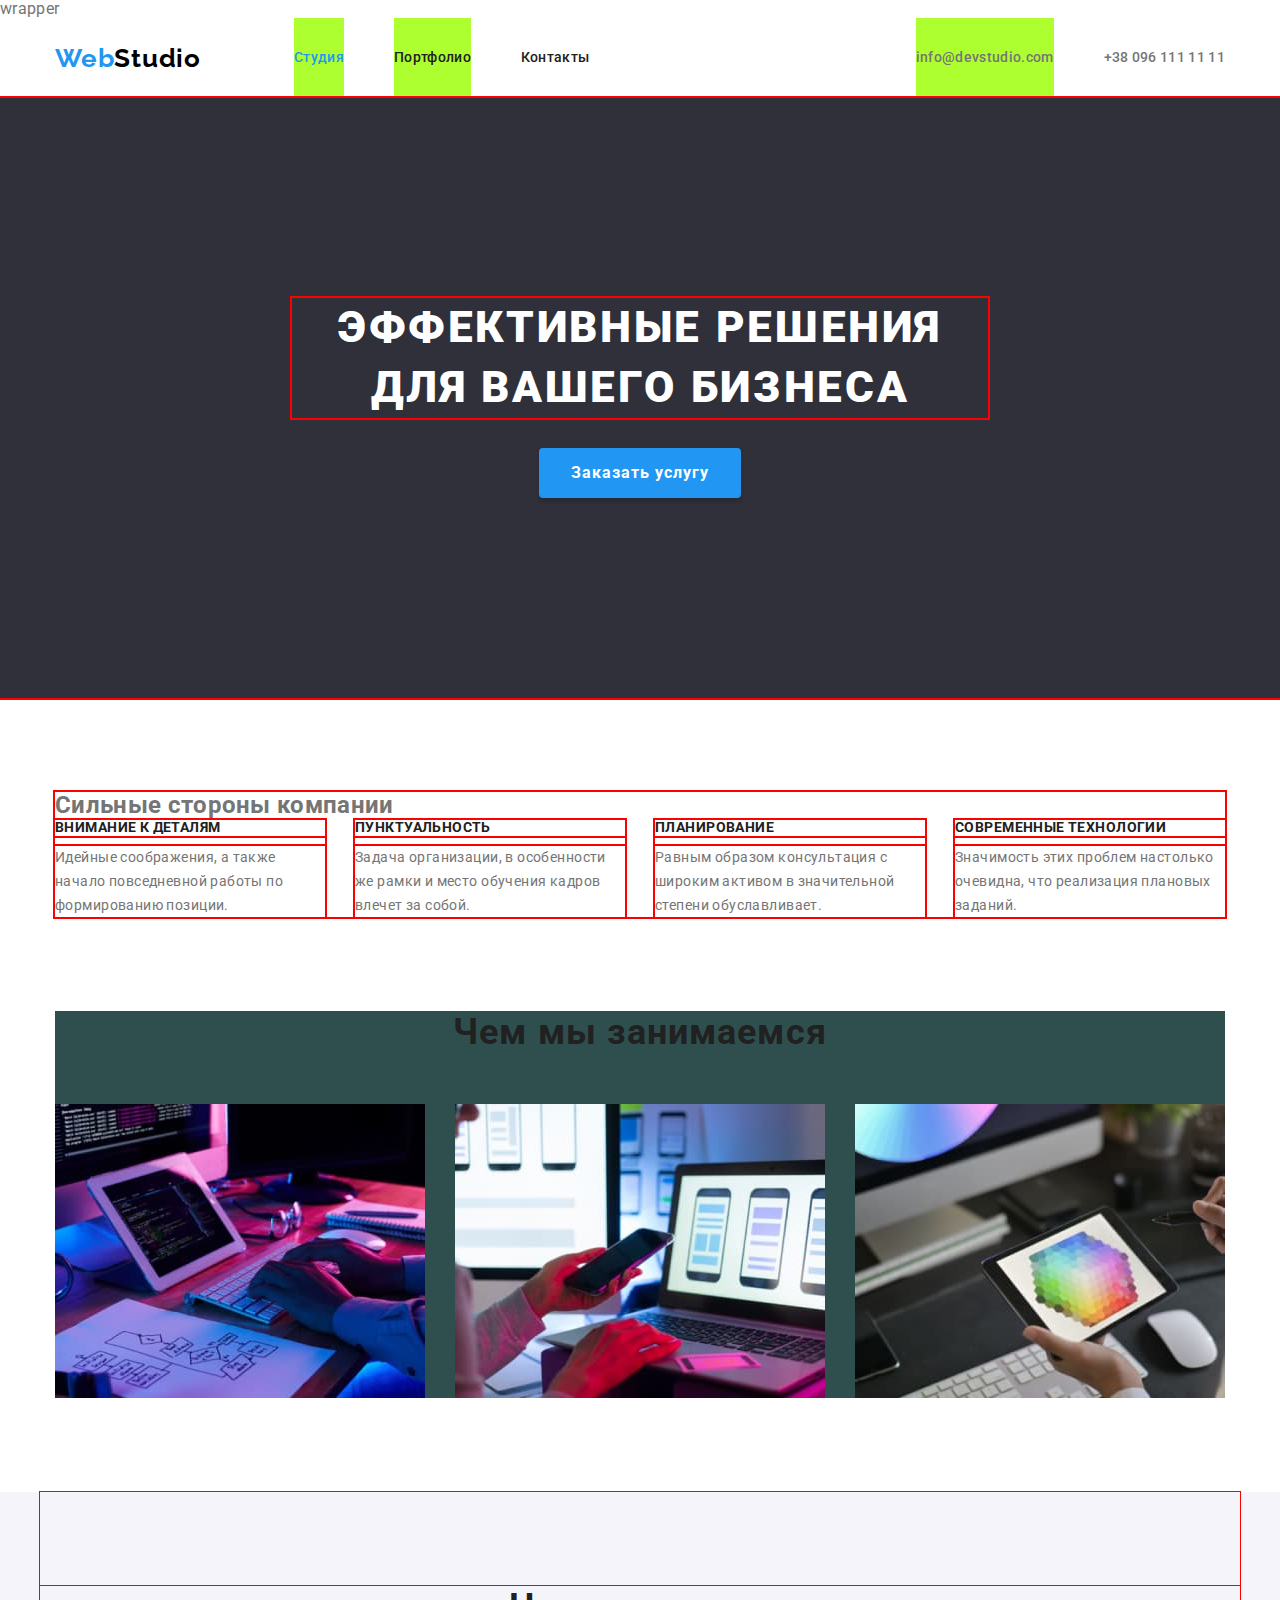
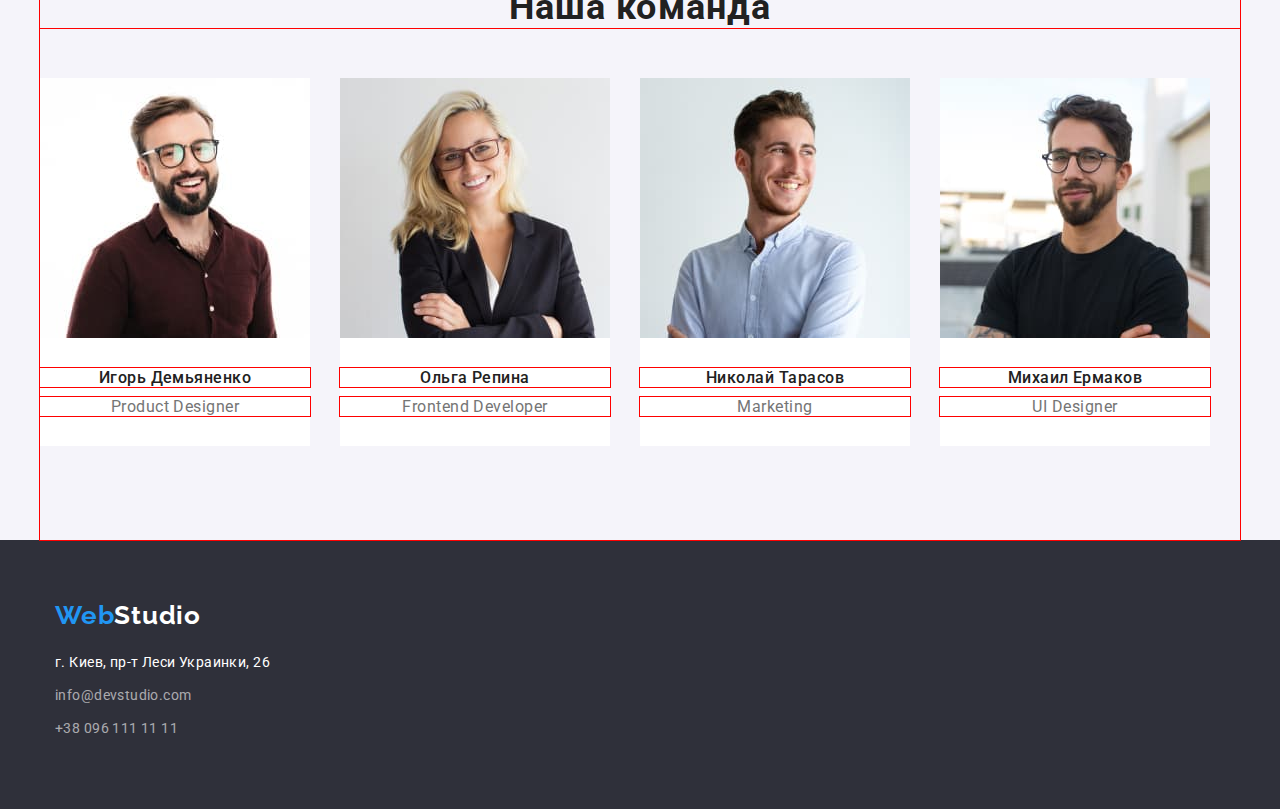
==== commit 4307a840: "draft 2" ====
--- a/index.html
+++ b/index.html
@@ -1,4 +1,4 @@
-<!DOCTYPE html>
+<!DOCTYPE html>wrapper
 <html lang="ru">
   <head>
     <meta charset="UTF-8" />
@@ -51,18 +51,16 @@
     <!--HERO BLOCK-->
     <main>
       <section class="section hero">
-        <div class="container">
-          <div class="centre">
+        <div class="container centre">
+          
             <h1 class="hero-title">Эффективные решения для вашего бизнеса</h1>
             <button type="button" class="button hero">Заказать услугу</button>
-          </div>
+         
         </div>
       </section>
-
       <!--/ HERO BLOCK-->
 
       <!--STRONG PARTS OF THE COMPANY-->
-
       <div class="container">
         <section class="section feature">
           <h2 class="hidden-element">Сильные стороны компании</h2>
@@ -101,7 +99,6 @@
           </ul>
         </section>
       </div>
-
       <!--/ STRONG PARTS OF THE COMPANY-->
 
       <!--OUR JOB-->
@@ -109,7 +106,7 @@
         <section class="section">
           <div class="our-job">
             <h2 class="section-title">Чем мы занимаемся</h2>
-            <ul class="list wrapper">
+            <ul class="list flex-container">
               <li class="item"><img src="./images/box1.jpg" alt="Пишим код" width="370" height="294" /></li>
               <li class="item">
                 <img src="./images/box2.jpg" alt="Делаем веб-дизайн" width="370" height="294" />
@@ -133,8 +130,8 @@
       <section class="section team">
         <div class="container">
           <h2 class="section-title">Наша команда</h2>
-          <ul class="list">
-            <li class="mate">
+          <ul class="list flex-container">
+            <li class="item">
               <img
                 src="./images/team/person1.jpg"
                 alt="Мужчина, одетый в коричневую рубашку, с черной бородой и в очках - улыбается."
@@ -147,7 +144,7 @@
               </div>
             </li>
 
-            <li class="mate">
+            <li class="item">
               <img
                 src="./images/team/person2.jpg"
                 alt="Женщина, одетая в черный пиджак, с русыми волосами и в очках - улыбается."
@@ -160,7 +157,7 @@
               </div>
             </li>
 
-            <li class="mate">
+            <li class="item">
               <img
                 src="./images/team/person3.jpg"
                 alt="Мужчина, одетый в белую рубашку, с легкой небритостью на лице -  улыбается."
@@ -173,7 +170,7 @@
               </div>
             </li>
 
-            <li class="mate">
+            <li class="item">
               <img
                 src="./images/team/person4.jpg"
                 alt="Мужчина, одетый в черную футболку, с черной бородой и в очках  - улыбается."
--- a/css/styles.css
+++ b/css/styles.css
@@ -22,13 +22,14 @@
 }
 
 img {
-    outline: 1px solid red;
-
     display: block;
-    max-width: 100%;
+    min-width: 100%;
     height: auto;
 }
-
+h1,h2,h3,h4, h5, h6, p{
+    margin: 0;
+    padding: 0;
+}
 .list {
     padding: 0;
     margin: 0;
@@ -59,8 +60,14 @@
 .contacts.panel{
     margin-left: auto;
 }
+
+.contacts {
+    display: flex;
+    justify-content: end;
+}
 /* Site navigation */
-.logo {
+.main-nav .logo,
+.bottom .logo {
     color: var(--accent-color);
 
     font-family: 'Raleway';
@@ -70,10 +77,10 @@
     letter-spacing: 0.03em;
     text-decoration: none;
 }
-.logo-black {
+.main-nav .logo-black {
     color: #000000;
 }
-.logo-white {
+.bottom .logo-white {
     color: #ffffff;
 }
 
@@ -81,24 +88,31 @@
     display: flex;
     margin-left: 93px;
 }
-.site-nav .item:not(:last-child){
-    outline: 1px solid greenyellow;
+.site-nav .item:not(:last-child),
+.contacts .item:not(:last-child) {
+    background-color:  greenyellow;
  
     margin-right: 50px;
 }
 
-.site-nav .link{
-display: block;
-padding-top: 32px;
-padding-bottom: 32px;
-
-    color: var(--title-text-color);
-
-    text-decoration: none;
-    font-weight: 500;
-    font-size: 14px;
-    line-height: 1.14;
-}
+.site-nav .link,
+.contacts .link{
+  display: block;
+  padding-top: 32px;
+  padding-bottom: 32px;
+
+  color: var(--title-text-color);
+
+  font-weight: 500;
+  font-size: 14px;
+  line-height: 1.14;
+  text-decoration: none;
+}
+
+.contacts .link {
+    color: inherit;
+}
+
 
 .link.current {
     color: var(--accent-color);
@@ -112,31 +126,13 @@
 .bottom .link:focus {
     color: var(--accent-color);
 }
-.contacts{
-    display: flex;
-    justify-content: end;
-}
-
-.contacts .link {
-    display: block;
-        padding-top: 32px;
-        padding-bottom: 32px;
-
-color: inherit;
-
-    font-weight: 500;
-    font-size: 14px;
-    line-height: 1.14;
-    text-decoration: none;
-}
-
-.contacts .item +.item {
-    outline: 1px solid gold;
-    margin-left: 50px;
-}
+
 /* Main section */
 
 .section-title {
+    margin: 0;
+
+
     color: var(--title-text-color);
         font-size: 36px;
         line-height: 1.17;
@@ -169,9 +165,7 @@
     letter-spacing: 0.06em;
     text-transform: uppercase;
 }
-.hero .centre{
-    text-align: center;
-}
+
 
 .section.hero {
     outline: 2px solid red;
@@ -195,7 +189,6 @@
     font-size: 16px;
     line-height: 1.88;
     letter-spacing: 0.06em;
-   
 }
 
 /*--/ Hero block */
@@ -240,16 +233,16 @@
 /* --/ STRONG PARTS OF THE COMPANY */
  /* --------OUR JOB --------*/
  .container .our-job{
-    outline: 1px solid red;
-     margin: 94px 0;
+    background-color: darkslategrey;
+
+     margin-top: 94px;
+     margin-bottom: 94px;
  }
-.our-job .section-title{
-    outline: 1px solid red;
-    margin: 0 auto 50px;
-}
-
-.our-job .wrapper{
-    display: flex;
+
+
+.our-job .flex-container{
+    display: flex;
+    padding-top: 50px;
 }
 
 .our-job .item:not(:last-child){
@@ -266,8 +259,19 @@
     padding: 94px 0;
     text-align: center;
 }
-
-
+.team .flex-container{
+display: flex;
+}
+
+
+.team .item {
+    width: calc((100%-90px)/4);
+
+    background-color: var(--background-color-white);
+}
+.team .item + .item{
+    margin-left: 30px;
+}
 .team .section-title{
     outline: 1px solid red;
     margin: 0 0 50px;
@@ -292,22 +296,14 @@
     line-height: 1.19;
     letter-spacing: 0.03em;
 }
-.team .mate{
-    outline: 1px solid red;
-
-    display: inline-block;
-    width: 270px;
-
-    background-color: var(--background-color-white);
-}
-
-.mate .text-wrapper{
-    padding: 30px 0;
-
-}
-.right-padding{
-padding-right: 30px;
-}
+
+
+.item .text-wrapper{
+    padding-top: 30px;
+    padding-bottom: 30px;
+   
+}
+
 /*--/ Our team */
 /* Footer */
 .bottom {
@@ -331,7 +327,7 @@
     margin-bottom: 9px;
 }
 .bottom .link {
-    display: inline-block;
+    display: block;
     color: rgba(255 255 255 / .6);
         font-style: normal;
     text-decoration: none;
@@ -345,16 +341,26 @@
 
 
 /* Portfolio-Page */
+.portfolio .hidden-element{
+    margin: 0;
+}
 .porfolio-header{
     border-bottom: 1px solid #ECECEC;
 }
 
-.filter{
-    display: flex;
+.filter.flex-container{
+display:flex;
+justify-content:center;
+}
+.filter .item:not(:last-child){
+    margin-right: 8px;
 }
 .button-filter {
+    padding: 6px 22px;
     color: var(--title-text-color);
     background-color: #F5F4FA;
+    border-radius: 4px;
+    border: 1px transparent;
 
         font-weight: 500;
         font-size: 16px;
@@ -368,6 +374,37 @@
     color: #ffffff;
     background-color: var(--accent-color);
 }
+/* Examples of Job */
+.section.portfolio{
+    padding-top: 94px;
+    padding-bottom: 94px;
+}
+.portfolio.flex-container{
+    margin-top: 50px;
+    display: flex;
+    flex-wrap: wrap;
+}
+.portfolio .flex-item{
+    width: calc((100% - 60px)/3);
+    margin-right: 30px;
+    margin-bottom: 30px;
+}
+
+.portfolio .flex-item:nth-child(3n){
+    margin-right: 0;
+}
+
+.portfolio .flex-item:not(:nth-child(-n + 6)){
+margin-bottom: 0;
+}
+
+.portfolio .text-block{
+    padding-top: 20px;
+    padding-bottom: 20px;
+    padding-right: 24px;
+    padding-left: 24px;
+    border: 1px solid #EEEEEE;;
+}
 
 .portfolio .link{
     color: var(--main-text-color);
@@ -376,6 +413,8 @@
 }
 
 .portfolio .sub-title{
+   margin-bottom: 4px;
+
     font-size: 18px;
     line-height: 2;
     letter-spacing: 0.06em;
@@ -383,7 +422,7 @@
 }
 
 .portfolio .text{
-        font-size: 16px;
-        line-height: 1.88;
-        letter-spacing: 0.03em;   
-}
+    font-size: 16px;
+    line-height: 1.88;
+    letter-spacing: 0.03em;   
+}
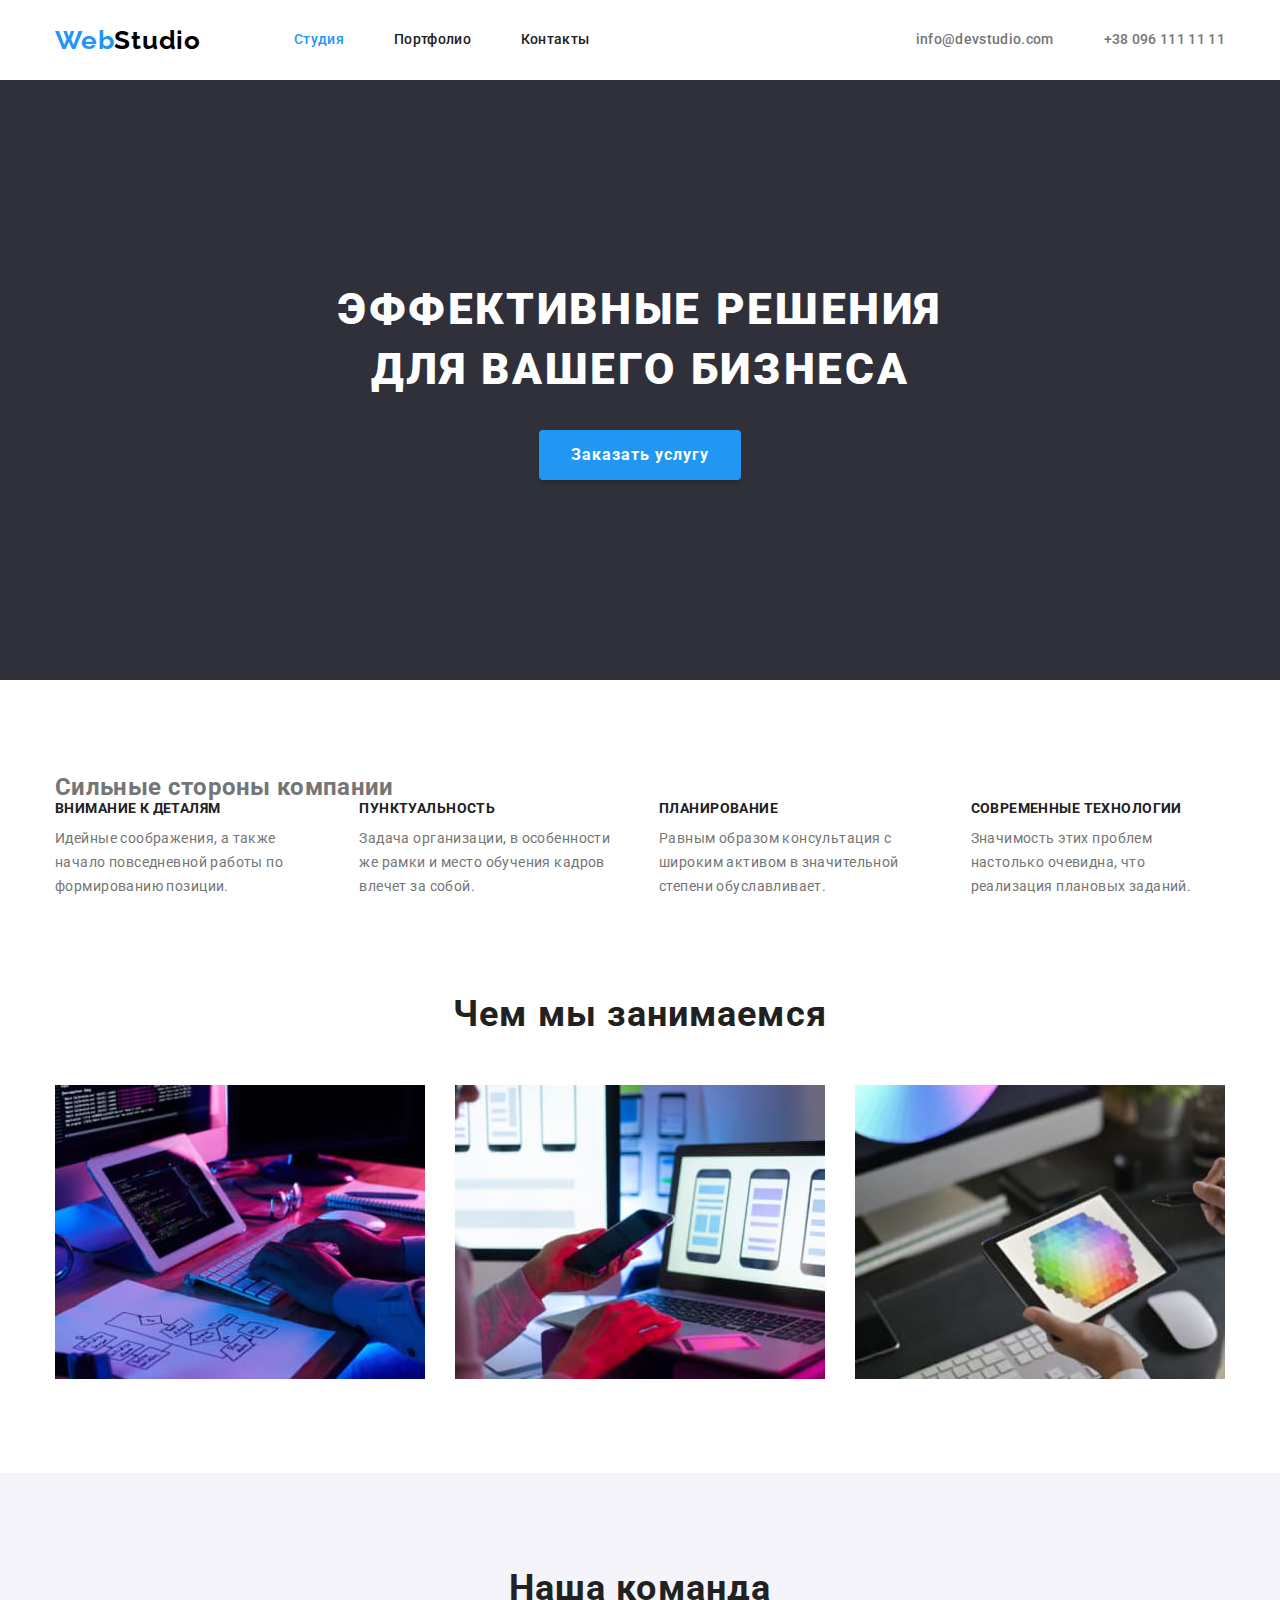
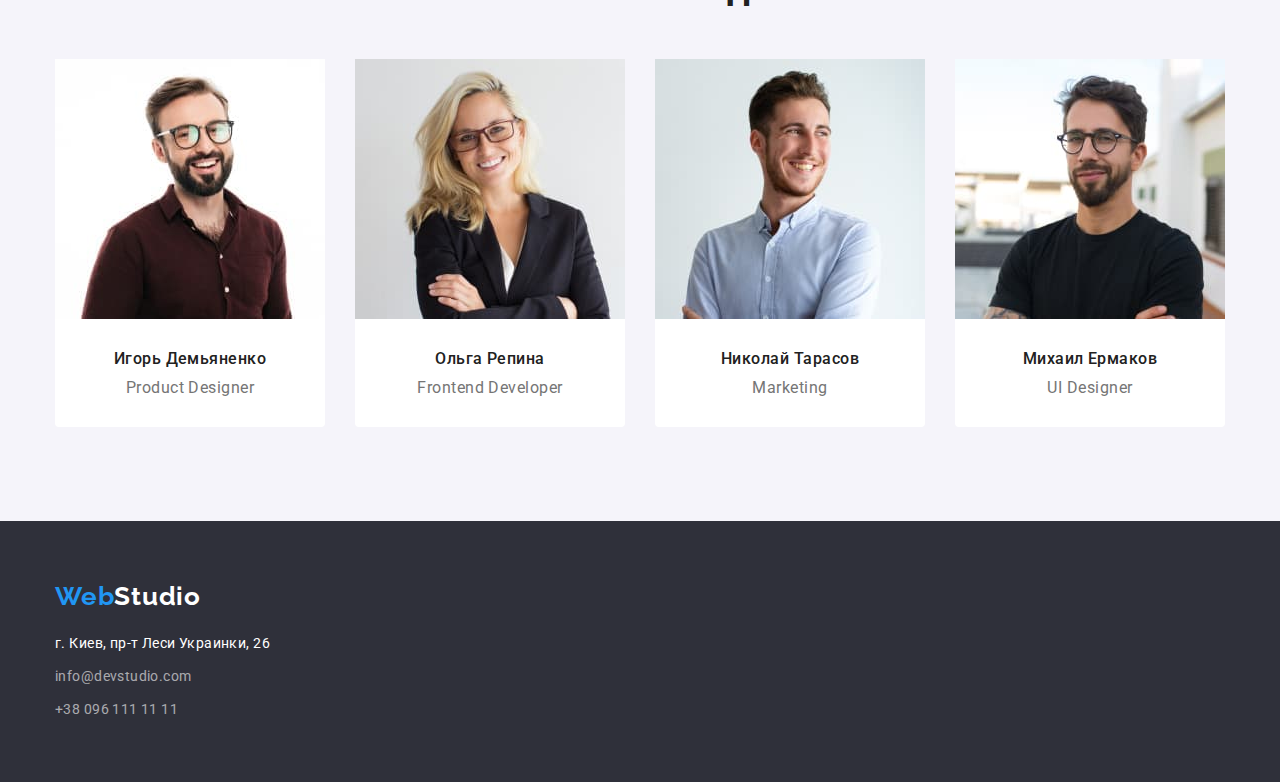
==== commit 7a896058: "first attempt" ====
--- a/index.html
+++ b/index.html
@@ -1,4 +1,4 @@
-<!DOCTYPE html>wrapper
+<!DOCTYPE html>
 <html lang="ru">
   <head>
     <meta charset="UTF-8" />
@@ -29,14 +29,14 @@
         <nav class="main-nav">
           <a href="./" class="logo">Web<span class="logo-black">Studio</span></a>
           <ul class="site-nav list">
-            <li class="item"><a href="" class="link current">Студия</a></li>
+            <li class="item"><a href="./" class="link current">Студия</a></li>
             <li class="item"><a href="./portfolio.html" class="link">Портфолио</a></li>
             <li class="item"><a href="#contacts-address" class="link">Контакты</a></li>
           </ul>
         </nav>
         <!--/ NAVIGATION-->
         <!--CONTACTS-->
-        <div class="contacts panel">
+        <div class="contacts-panel">
           <ul class="contacts list">
             <li class="item">
               <a href="mailto:nfo@devstudio.com" class="link">info@devstudio.com</a>
@@ -52,77 +52,73 @@
     <main>
       <section class="section hero">
         <div class="container centre">
-          
-            <h1 class="hero-title">Эффективные решения для вашего бизнеса</h1>
-            <button type="button" class="button hero">Заказать услугу</button>
-         
+          <h1 class="hero-title">Эффективные решения для вашего бизнеса</h1>
+          <button type="button" class="button hero">Заказать услугу</button>
         </div>
       </section>
       <!--/ HERO BLOCK-->
 
       <!--STRONG PARTS OF THE COMPANY-->
-      <div class="container">
-        <section class="section feature">
+
+      <section class="section feature">
+        <div class="container">
           <h2 class="hidden-element">Сильные стороны компании</h2>
-          <ul class="list wrapper">
-            <li class="item">
-             
-                <h3 class="sub-title">Внимание к деталям</h3>
-                <p class="text">
-                  Идейные соображения, а также начало повседневной работы по формированию позиции.
-                </p>
-            
-            </li>
-            <li class="item">
-                <h3 class="sub-title">Пунктуальность</h3>
-                <p class="text">
-                  Задача организации, в особенности же рамки и место обучения кадров влечет за
-                  собой.
-                </p>
-            </li>
-
-            <li class="item">
-                <h3 class="sub-title">Планирование</h3>
-                <p class="text">
-                  Равным образом консультация с широким активом в значительной степени
-                  обуславливает.
-                </p>
-            </li>
-
-            <li class="item">
-                <h3 class="sub-title">Современные технологии</h3>
-                <p class="text">
-                  Значимость этих проблем настолько очевидна, что реализация плановых заданий.
-                </p>
-             
-            </li>
-          </ul>
-        </section>
-      </div>
+          <ul class="list flex-container">
+            <li class="item">
+              <h3 class="sub-title">Внимание к деталям</h3>
+              <p class="text">
+                Идейные соображения, а также начало повседневной работы по формированию позиции.
+              </p>
+            </li>
+            <li class="item">
+              <h3 class="sub-title">Пунктуальность</h3>
+              <p class="text">
+                Задача организации, в особенности же рамки и место обучения кадров влечет за собой.
+              </p>
+            </li>
+
+            <li class="item">
+              <h3 class="sub-title">Планирование</h3>
+              <p class="text">
+                Равным образом консультация с широким активом в значительной степени обуславливает.
+              </p>
+            </li>
+
+            <li class="item">
+              <h3 class="sub-title">Современные технологии</h3>
+              <p class="text">
+                Значимость этих проблем настолько очевидна, что реализация плановых заданий.
+              </p>
+            </li>
+          </ul>
+        </div>
+      </section>
+
       <!--/ STRONG PARTS OF THE COMPANY-->
 
       <!--OUR JOB-->
-      <div class="container">
-        <section class="section">
-          <div class="our-job">
-            <h2 class="section-title">Чем мы занимаемся</h2>
-            <ul class="list flex-container">
-              <li class="item"><img src="./images/box1.jpg" alt="Пишим код" width="370" height="294" /></li>
-              <li class="item">
-                <img src="./images/box2.jpg" alt="Делаем веб-дизайн" width="370" height="294" />
-              </li class="item">
-              <li>
-                <img
-                  src="./images/box3.jpg"
-                  alt="Оптимизируем цветовую палитру"
-                  width="370"
-                  height="294"
-                />
-              </li>
-            </ul>
-          </div>
-        </section>
-      </div>
+
+      <section class="section our-job">
+        <div class="container">
+          <h2 class="section-title">Чем мы занимаемся</h2>
+          <ul class="list flex-container">
+            <li class="item">
+              <img src="./images/box1.jpg" alt="Пишим код" width="370" height="294" />
+            </li>
+            <li class="item">
+              <img src="./images/box2.jpg" alt="Делаем веб-дизайн" width="370" height="294" />
+            </li>
+            <li class="item">
+              <img
+                src="./images/box3.jpg"
+                alt="Оптимизируем цветовую палитру"
+                width="370"
+                height="294"
+              />
+            </li>
+          </ul>
+        </div>
+      </section>
       <!--/ OUR JOB-->
 
       <!--OUR TEAM-->
@@ -138,7 +134,7 @@
                 width="270"
                 height="260"
               />
-              <div class="text-wrapper">
+              <div class="text-box">
                 <h3 class="sub-title">Игорь Демьяненко</h3>
                 <p lang="en" class="text">Product Designer</p>
               </div>
@@ -151,7 +147,7 @@
                 width="270"
                 height="260"
               />
-              <div class="text-wrapper">
+              <div class="text-box">
                 <h3 class="sub-title">Ольга Репина</h3>
                 <p lang="en" class="text">Frontend Developer</p>
               </div>
@@ -164,7 +160,7 @@
                 width="270"
                 height="260"
               />
-              <div class="text-wrapper">
+              <div class="text-box">
                 <h3 class="sub-title">Николай Тарасов</h3>
                 <p lang="en" class="text">Marketing</p>
               </div>
@@ -177,7 +173,7 @@
                 width="270"
                 height="260"
               />
-              <div class="text-wrapper">
+              <div class="text-box">
                 <h3 class="sub-title">Михаил Ермаков</h3>
                 <p lang="en" class="text">UI Designer</p>
               </div>
@@ -193,7 +189,7 @@
         <a href="./index.html" class="logo">Web<span class="logo-white">Studio</span></a>
         <address id="contacts-address">
           <ul class="list">
-            <li>
+            <li class="item">
               <a
                 href="https://goo.gl/maps/TPmQFiWesqaCnMbB8"
                 target="“_blank”"
@@ -203,8 +199,10 @@
                 >г. Киев, пр-т Леси Украинки, 26</a
               >
             </li>
-            <li><a href="mailto:nfo@devstudio.com" class="link">info@devstudio.com</a></li>
-            <li><a href="tel:+380961111111" class="link">+38 096 111 11 11</a></li>
+            <li class="item">
+              <a href="mailto:nfo@devstudio.com" class="link">info@devstudio.com</a>
+            </li>
+            <li class="item"><a href="tel:+380961111111" class="link">+38 096 111 11 11</a></li>
           </ul>
         </address>
       </div>
--- a/css/styles.css
+++ b/css/styles.css
@@ -26,10 +26,11 @@
     min-width: 100%;
     height: auto;
 }
-h1,h2,h3,h4, h5, h6, p{
+h1,h2,h3,h4,h5,h6,p {
     margin: 0;
     padding: 0;
 }
+/* Utilities */
 .list {
     padding: 0;
     margin: 0;
@@ -46,24 +47,34 @@
 .centre{
     text-align: center;
 }
+/*--/ Utilities */
+
 /* Page header */
 .navigation-panel{
     display: flex;
-    align-items: center;
-}
-
-.main-nav{
-    display: flex;
-    align-items: center;
-    
-}
-.contacts.panel{
+}
+
+.navigation-panel > .main-nav{
+    display: flex;
+    align-items: center;  
+}
+.contacts-panel{
     margin-left: auto;
 }
 
-.contacts {
+.contacts-panel > .contacts {
     display: flex;
     justify-content: end;
+}
+
+.site-nav {
+    display: flex;
+    margin-left: 93px;
+}
+
+.site-nav .item:not(:last-child),
+.contacts .item:not(:last-child) {
+    margin-right: 50px;
 }
 /* Site navigation */
 .main-nav .logo,
@@ -82,17 +93,6 @@
 }
 .bottom .logo-white {
     color: #ffffff;
-}
-
-.site-nav{
-    display: flex;
-    margin-left: 93px;
-}
-.site-nav .item:not(:last-child),
-.contacts .item:not(:last-child) {
-    background-color:  greenyellow;
- 
-    margin-right: 50px;
 }
 
 .site-nav .link,
@@ -113,27 +113,24 @@
     color: inherit;
 }
 
-
-.link.current {
-    color: var(--accent-color);
-}
-
 .site-nav .link:hover,
 .site-nav .link:focus,
+
 .contacts .link:hover,
 .contacts .link:focus,
+
 .bottom .link:hover,
-.bottom .link:focus {
+.bottom .link:focus, 
+
+.link.current{
     color: var(--accent-color);
 }
 
 /* Main section */
 
 .section-title {
-    margin: 0;
-
-
     color: var(--title-text-color);
+
         font-size: 36px;
         line-height: 1.17;
         text-align: center;
@@ -142,6 +139,7 @@
 
 .sub-title{
 color: var(--title-text-color);
+
     font-size: 14px;
     line-height: 1.14;
     letter-spacing: 0.03em;
@@ -153,8 +151,9 @@
 
 /* Hero block */
 .hero-title {
-    outline: 2px solid red;
-    margin: 0 auto 30px;
+    margin-right: auto;
+    margin-left: auto;
+    margin-bottom: 30px;
     width: 696px;
 
     color: #ffffff;
@@ -168,11 +167,12 @@
 
 
 .section.hero {
-    outline: 2px solid red;
-    padding: 200px 0;
+    padding-top: 200px;
+    padding-bottom: 200px;
 
     background-color: var(--background-color-black);
 }
+
 
 .button.hero {
     display: inline-block;
@@ -194,78 +194,64 @@
 /*--/ Hero block */
 /*     STRONG PARTS OF THE COMPANY */
 .section.feature{
-    outline: 2px solid red;
-
-    margin: 94px auto;
-}
-.feature .wrapper{
+    padding-top: 94px;
+   padding-bottom: 47px;
+}
+.feature .flex-container{
     display: flex;
 }
 .feature .item:not(:last-child){
     margin-right: 30px;
 }
 .feature .item{
-    outline: 2px solid red;
-
-
-    width: 270px;
-    
+    width: calc((100%-90px)/4);
 }
 .feature .sub-title{
-    outline: 2px solid red;
-    
-
-    margin: 0 0 10px;
+    margin-bottom: 10px;
 }
 .feature .text{
-    outline: 2px solid red;
-
-    margin: 0;
-
     font-size: 14px;
     line-height: 1.71;
     letter-spacing: 0.03em;
 }
-
-.feature .hidden-element{
-    margin: 0;
-}
 /* --/ STRONG PARTS OF THE COMPANY */
  /* --------OUR JOB --------*/
- .container .our-job{
-    background-color: darkslategrey;
-
-     margin-top: 94px;
-     margin-bottom: 94px;
+ .section.our-job{
+    padding-top: 47px;
+    padding-bottom: 94px;
  }
 
+.our-job .section-title{
+    margin-bottom: 50px;
+}
 
 .our-job .flex-container{
     display: flex;
-    padding-top: 50px;
 }
 
 .our-job .item:not(:last-child){
     margin-right: 30px;
 }
  /* --/ OUR JOB */
+
 /*   Our team */
 .section.team{
+    padding-top: 94px;
+    padding-bottom: 94px;
+    text-align: center;
+
     background-color: var(--background-color-gray);
 }
 
-.team .container {
-    outline: 1px solid red;
-    padding: 94px 0;
-    text-align: center;
-}
 .team .flex-container{
-display: flex;
-}
-
+  display: flex;
+}
 
 .team .item {
     width: calc((100%-90px)/4);
+    
+    border-bottom-right-radius: 4px;
+    border-bottom-left-radius: 4px;
 
     background-color: var(--background-color-white);
 }
@@ -273,35 +259,27 @@
     margin-left: 30px;
 }
 .team .section-title{
-    outline: 1px solid red;
-    margin: 0 0 50px;
+    margin-bottom: 50px;
 }
 
 .team .sub-title{
-    outline: 1px solid red;
-
-    margin: 0 0 10px;
-
-        font-weight: 500;
-        font-size: 16px;
-        line-height: 1.19;
-        text-transform:none;
-}
-
-.team .text {
-    outline: 1px solid red;
-
-    margin: 0;
+    margin-bottom: 10px;
+
+    font-weight: 500;
     font-size: 16px;
     line-height: 1.19;
-    letter-spacing: 0.03em;
-}
-
-
-.item .text-wrapper{
+    text-transform:none;
+}
+
+.team .text {
+    font-size: 16px;
+    line-height: 1.19;
+    letter-spacing: 0.03em;
+}
+
+.item .text-box{
     padding-top: 30px;
     padding-bottom: 30px;
-   
 }
 
 /*--/ Our team */
@@ -322,7 +300,8 @@
     display: block;
     margin-bottom: 20px;
 }
-.bottom li{
+
+.bottom .item:not(:last-child){
     display: block;
     margin-bottom: 9px;
 }
@@ -341,32 +320,35 @@
 
 
 /* Portfolio-Page */
-.portfolio .hidden-element{
-    margin: 0;
-}
-.porfolio-header{
+
+.portfolio-header{
     border-bottom: 1px solid #ECECEC;
 }
 
 .filter.flex-container{
 display:flex;
 justify-content:center;
+margin-bottom: 50px;
 }
 .filter .item:not(:last-child){
     margin-right: 8px;
 }
 .button-filter {
-    padding: 6px 22px;
+    padding-top: 6px;
+    padding-bottom: 6px;
+    padding-right: 22px;
+    padding-left: 22px;
+
     color: var(--title-text-color);
     background-color: #F5F4FA;
     border-radius: 4px;
     border: 1px transparent;
-
-        font-weight: 500;
-        font-size: 16px;
-        line-height: 1.62;
-        text-align: center;
-        letter-spacing: 0.03em;
+ 
+    font-weight: 500; 
+    font-size: 16px;
+    line-height: 1.62;
+    text-align: center;
+    letter-spacing: 0.03em;
 }
 
 .button-filter:hover,
@@ -379,8 +361,9 @@
     padding-top: 94px;
     padding-bottom: 94px;
 }
+
 .portfolio.flex-container{
-    margin-top: 50px;
+    /* margin-top: 50px; */
     display: flex;
     flex-wrap: wrap;
 }
